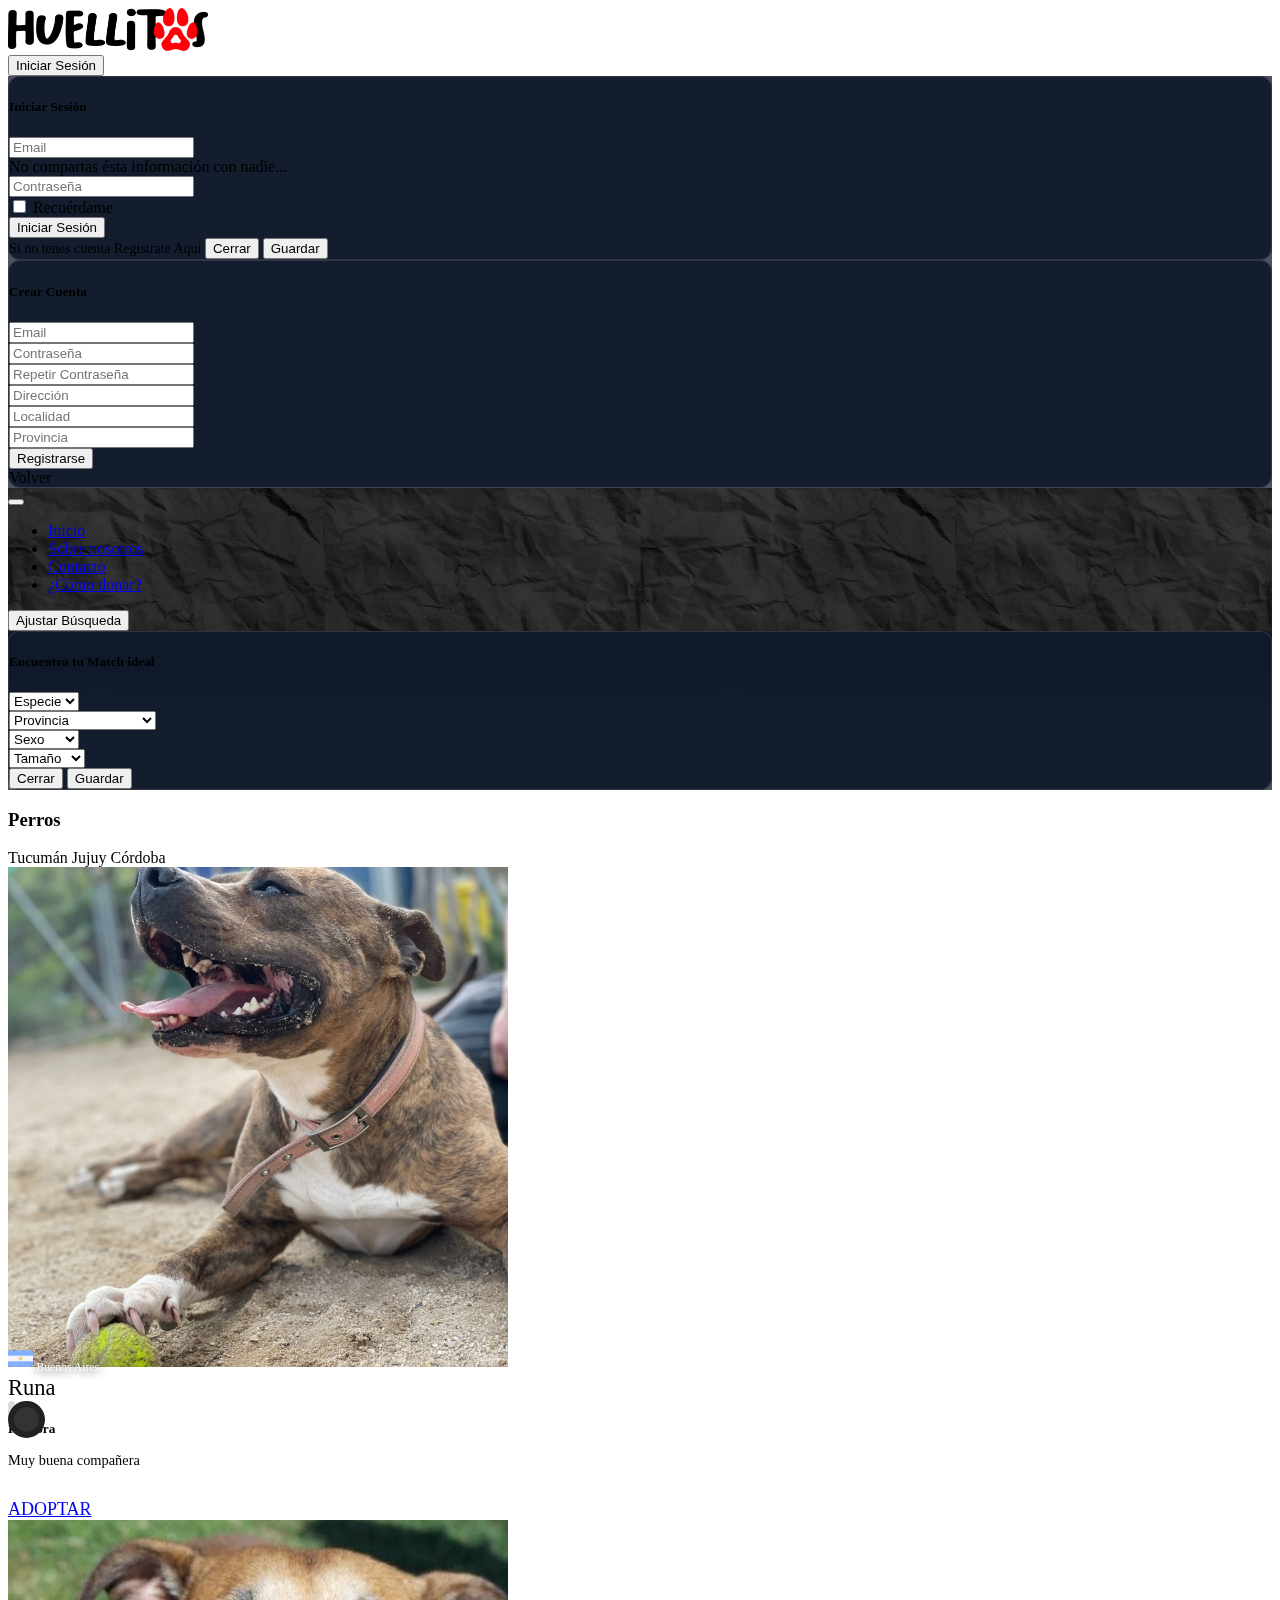
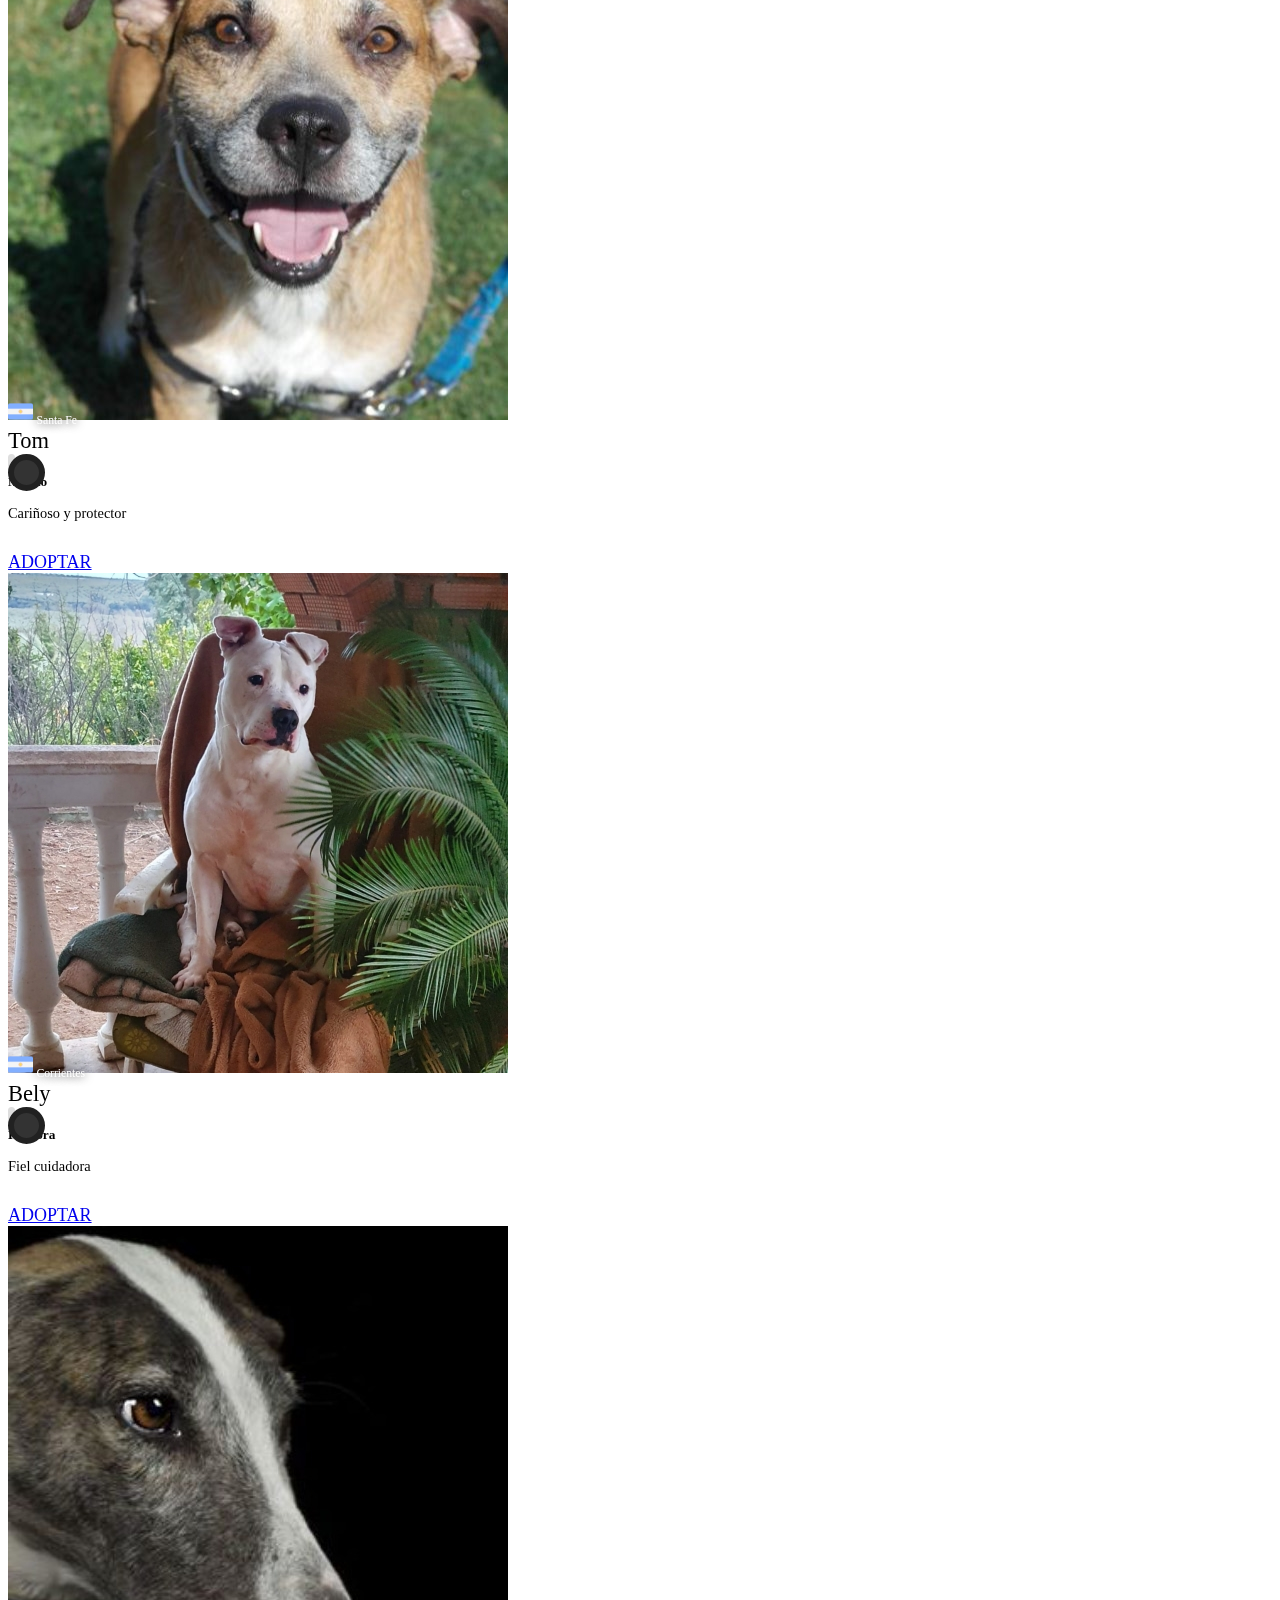
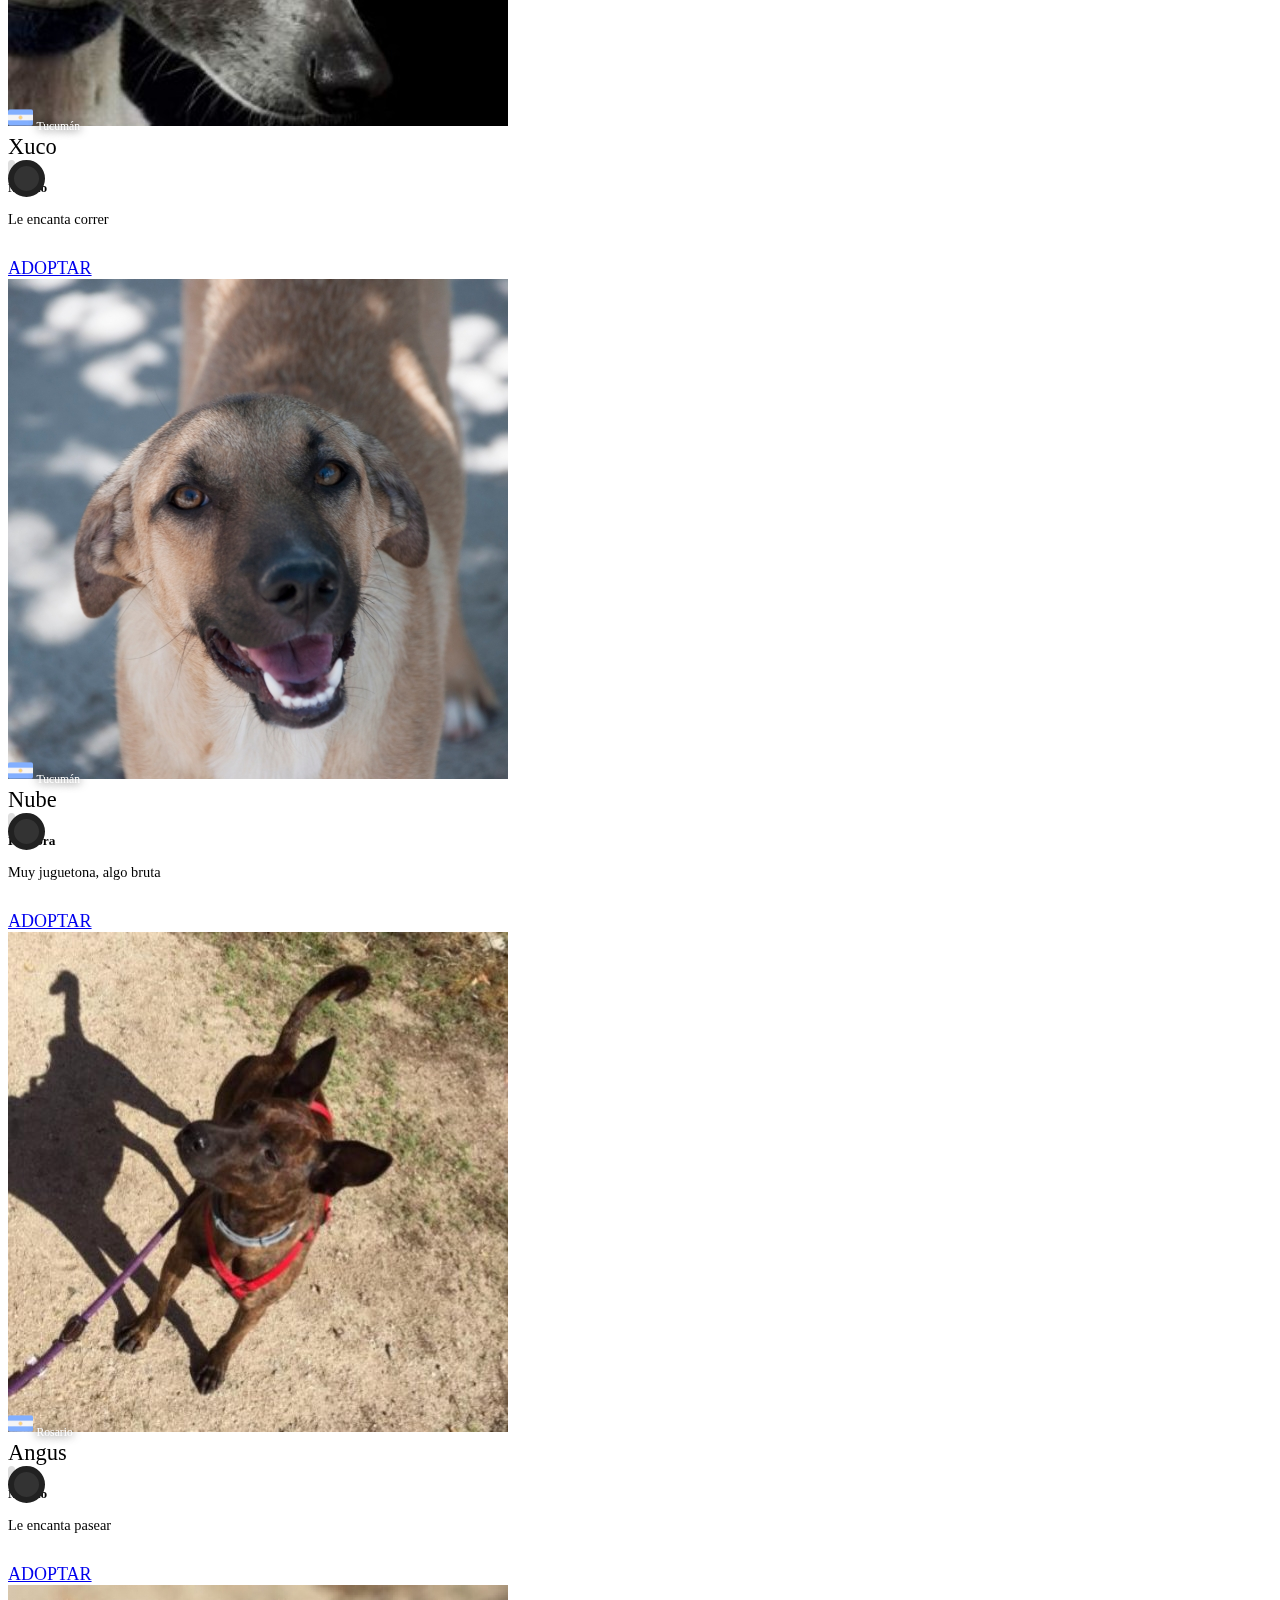
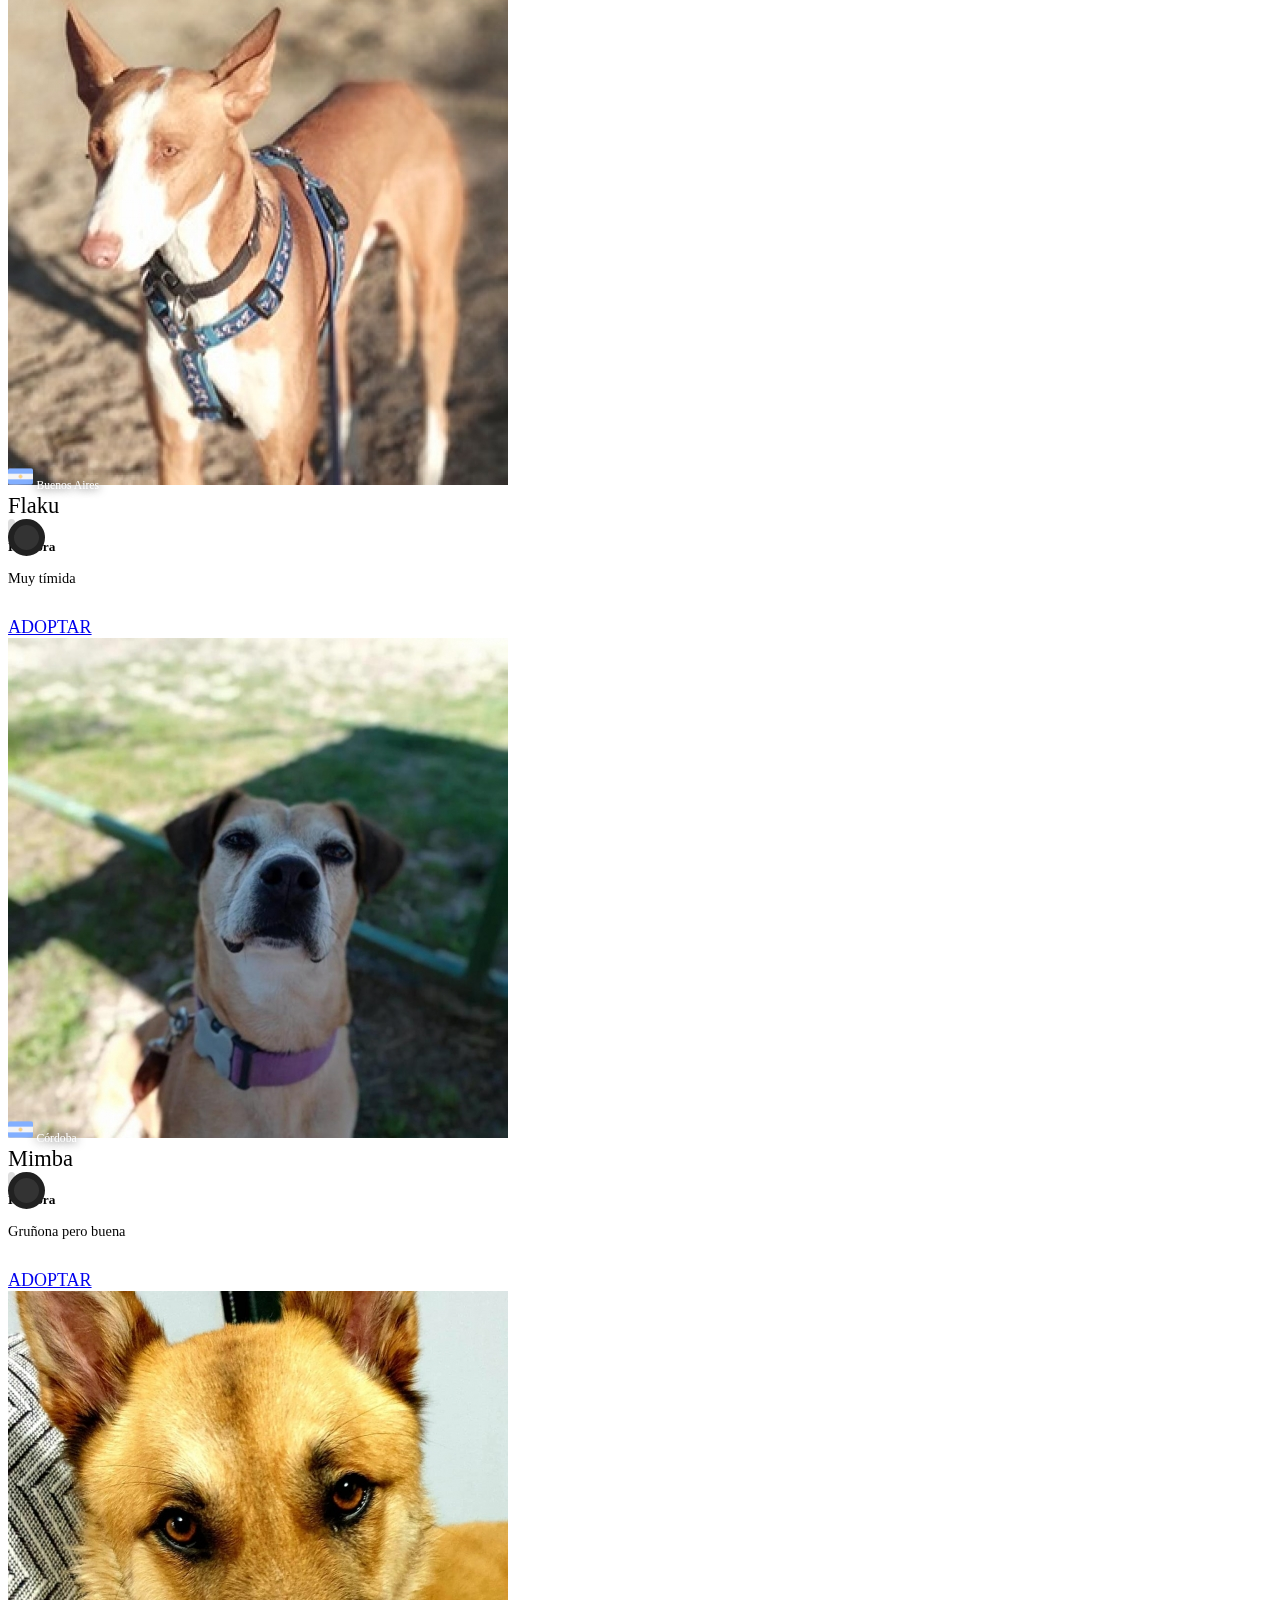
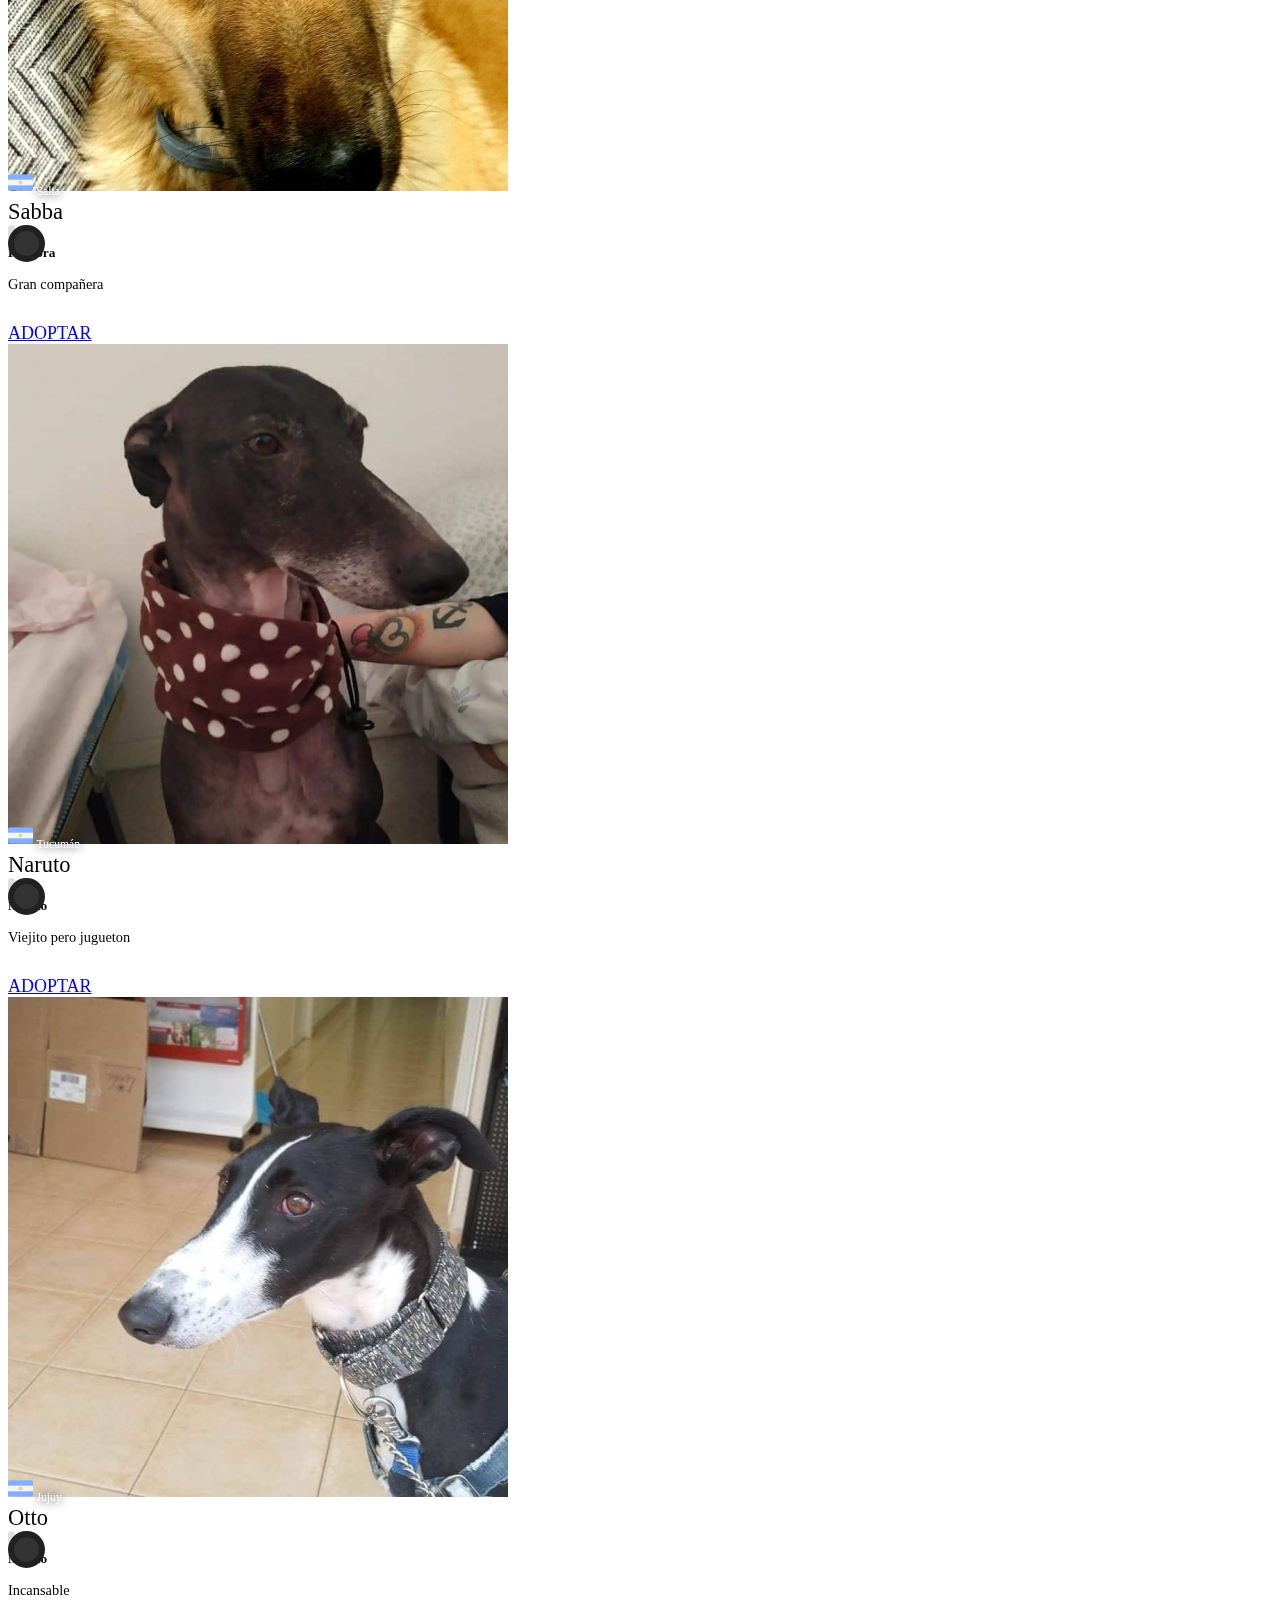
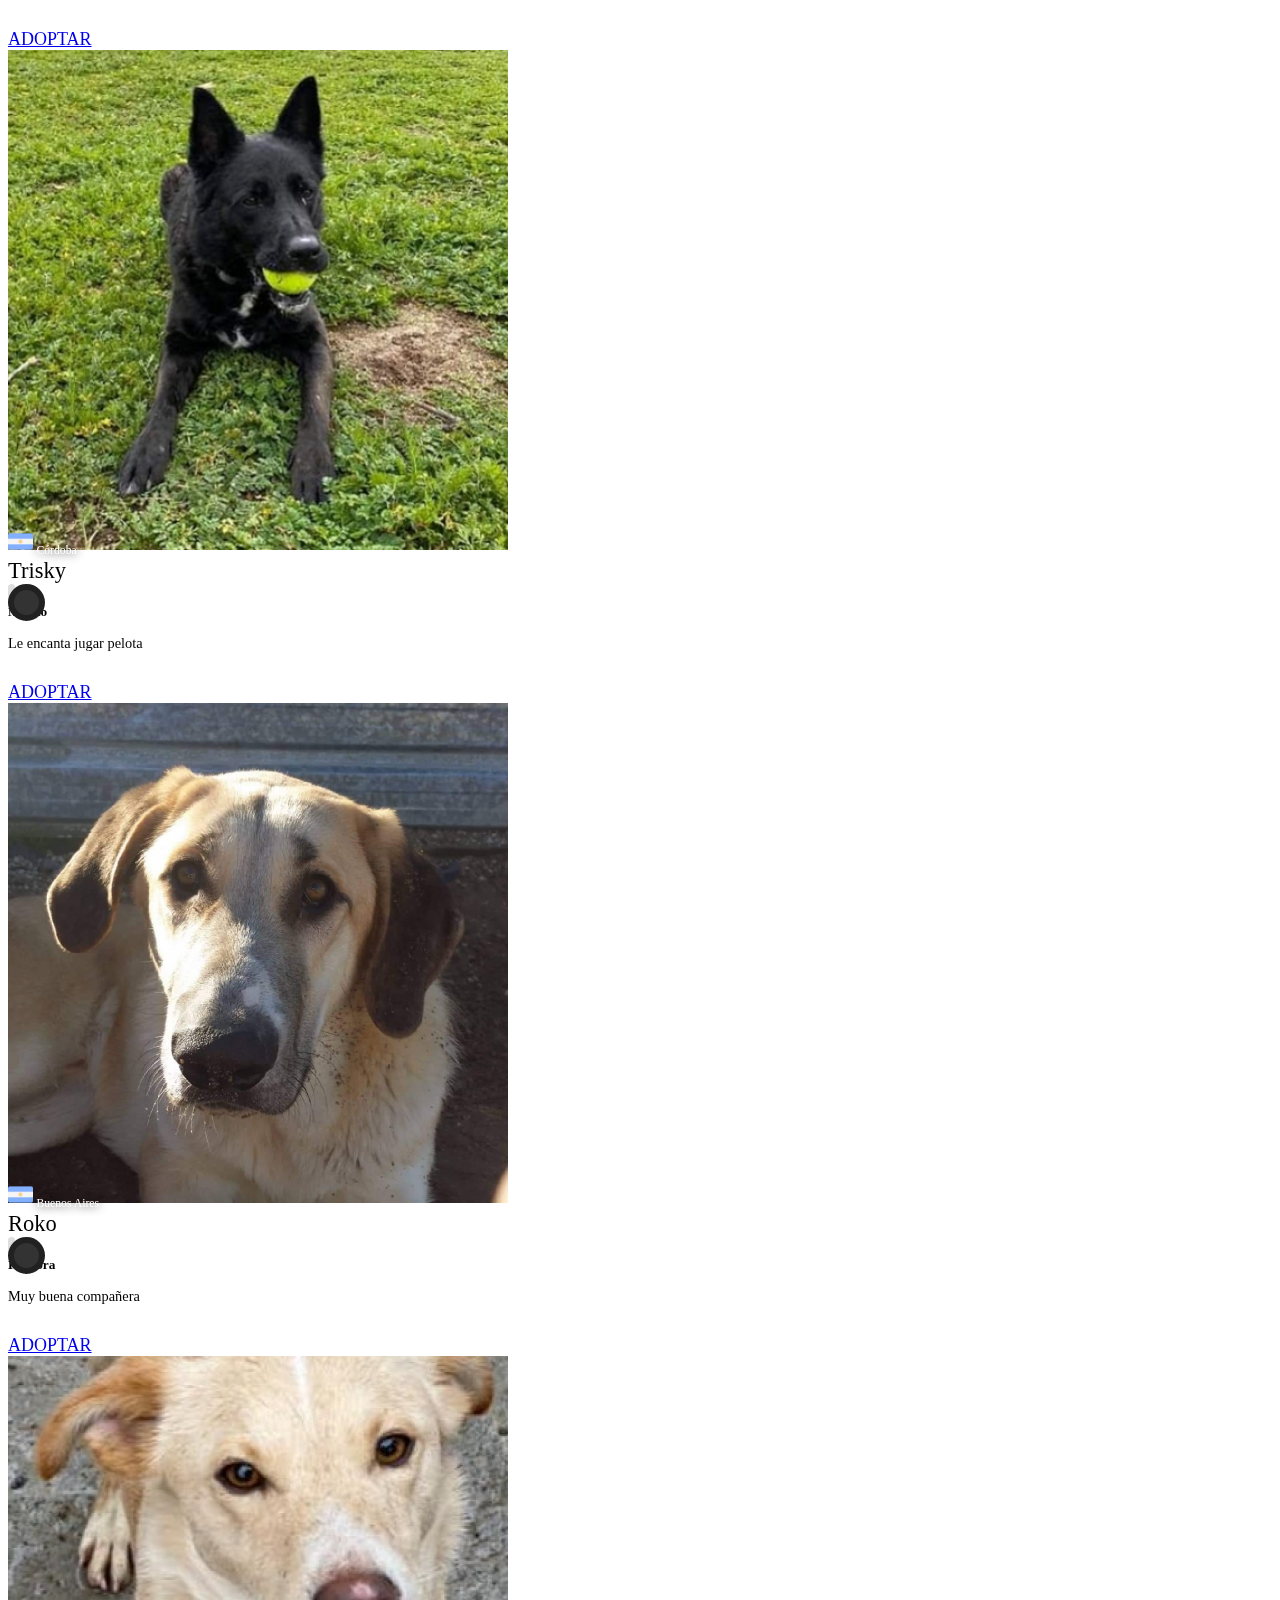
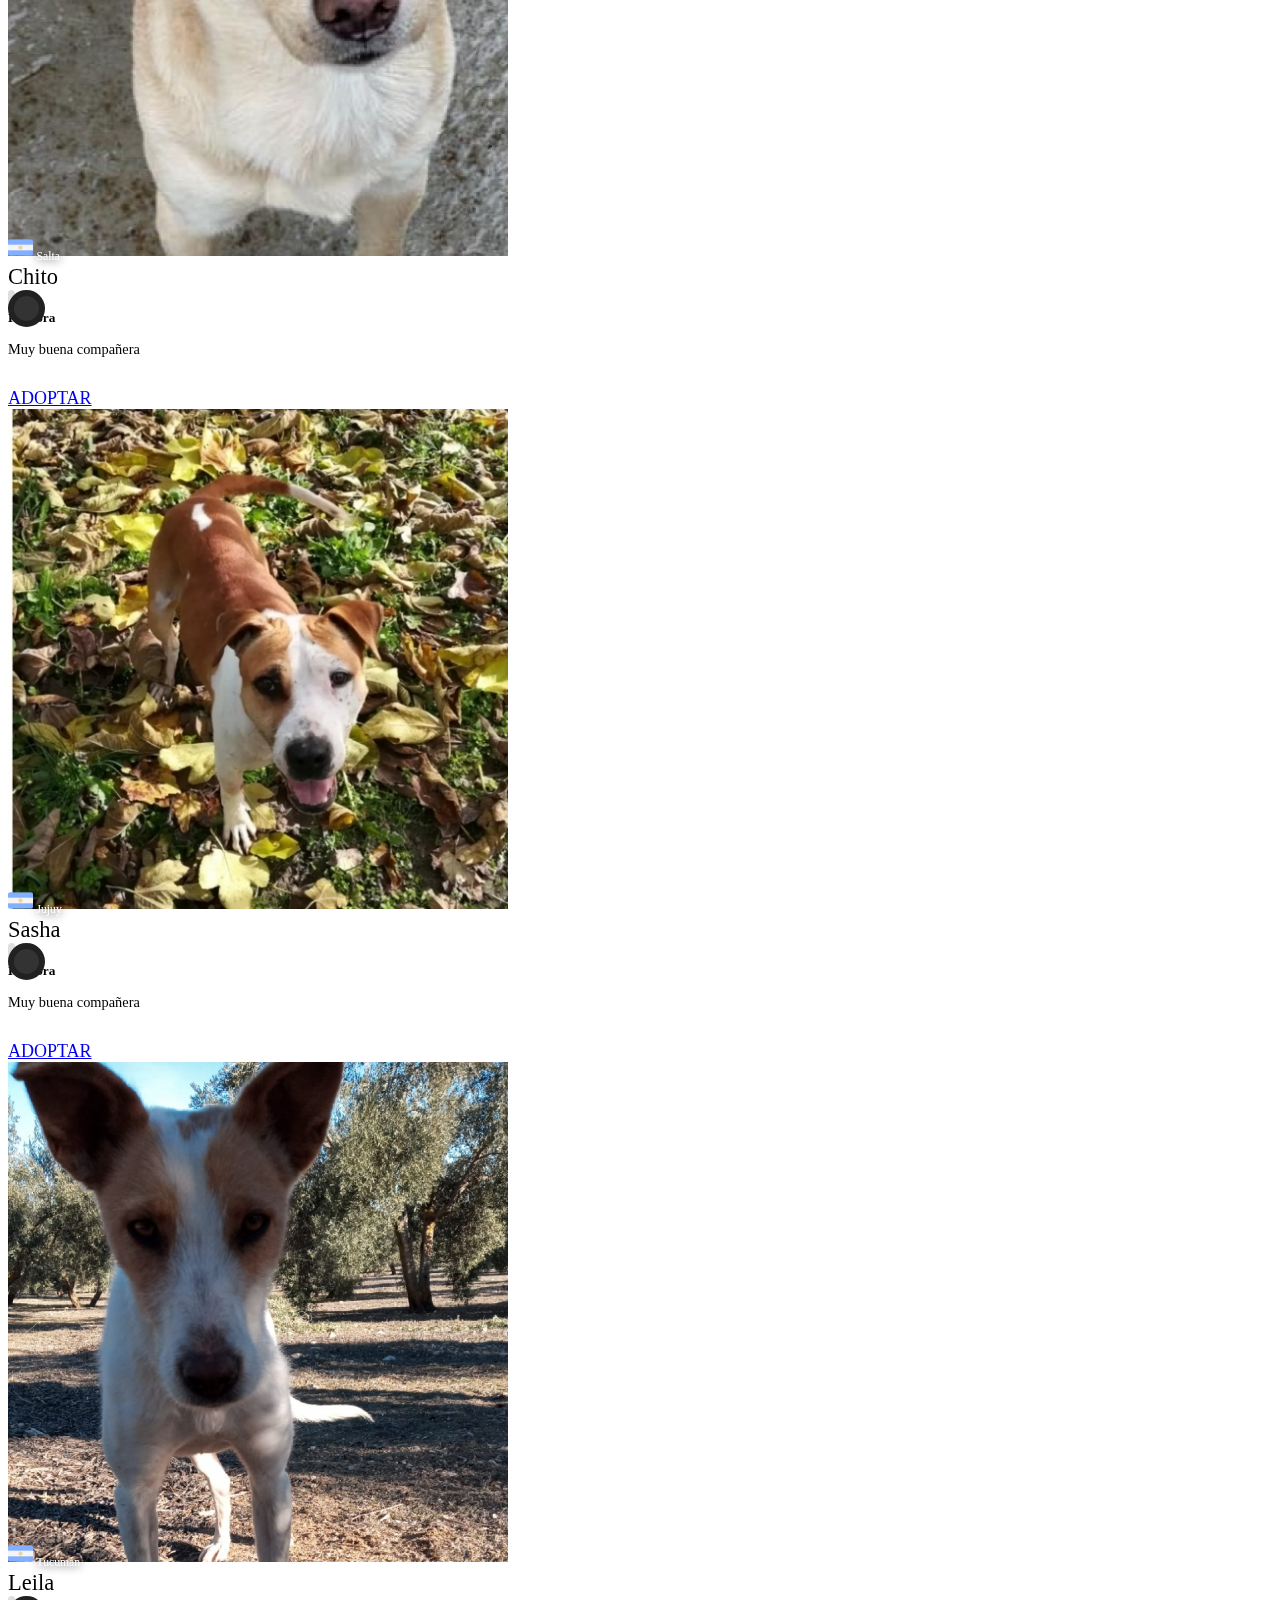
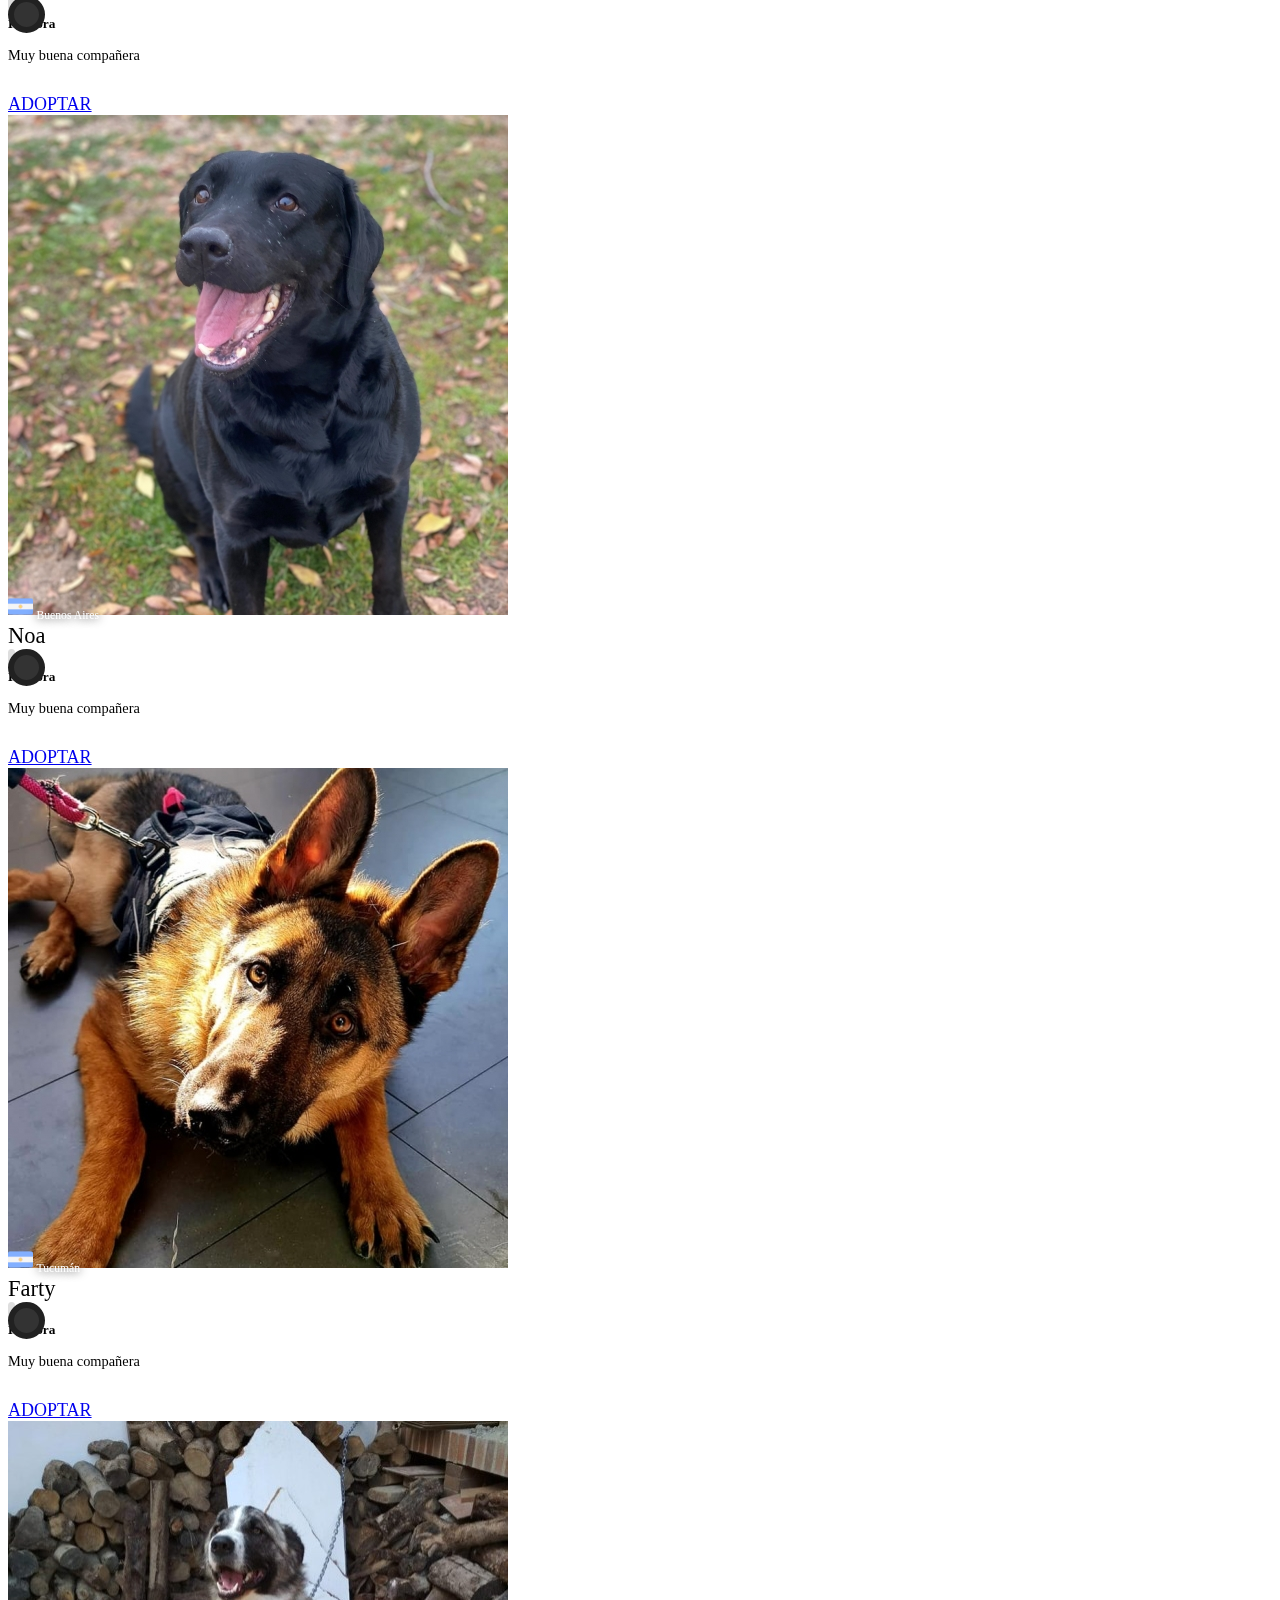
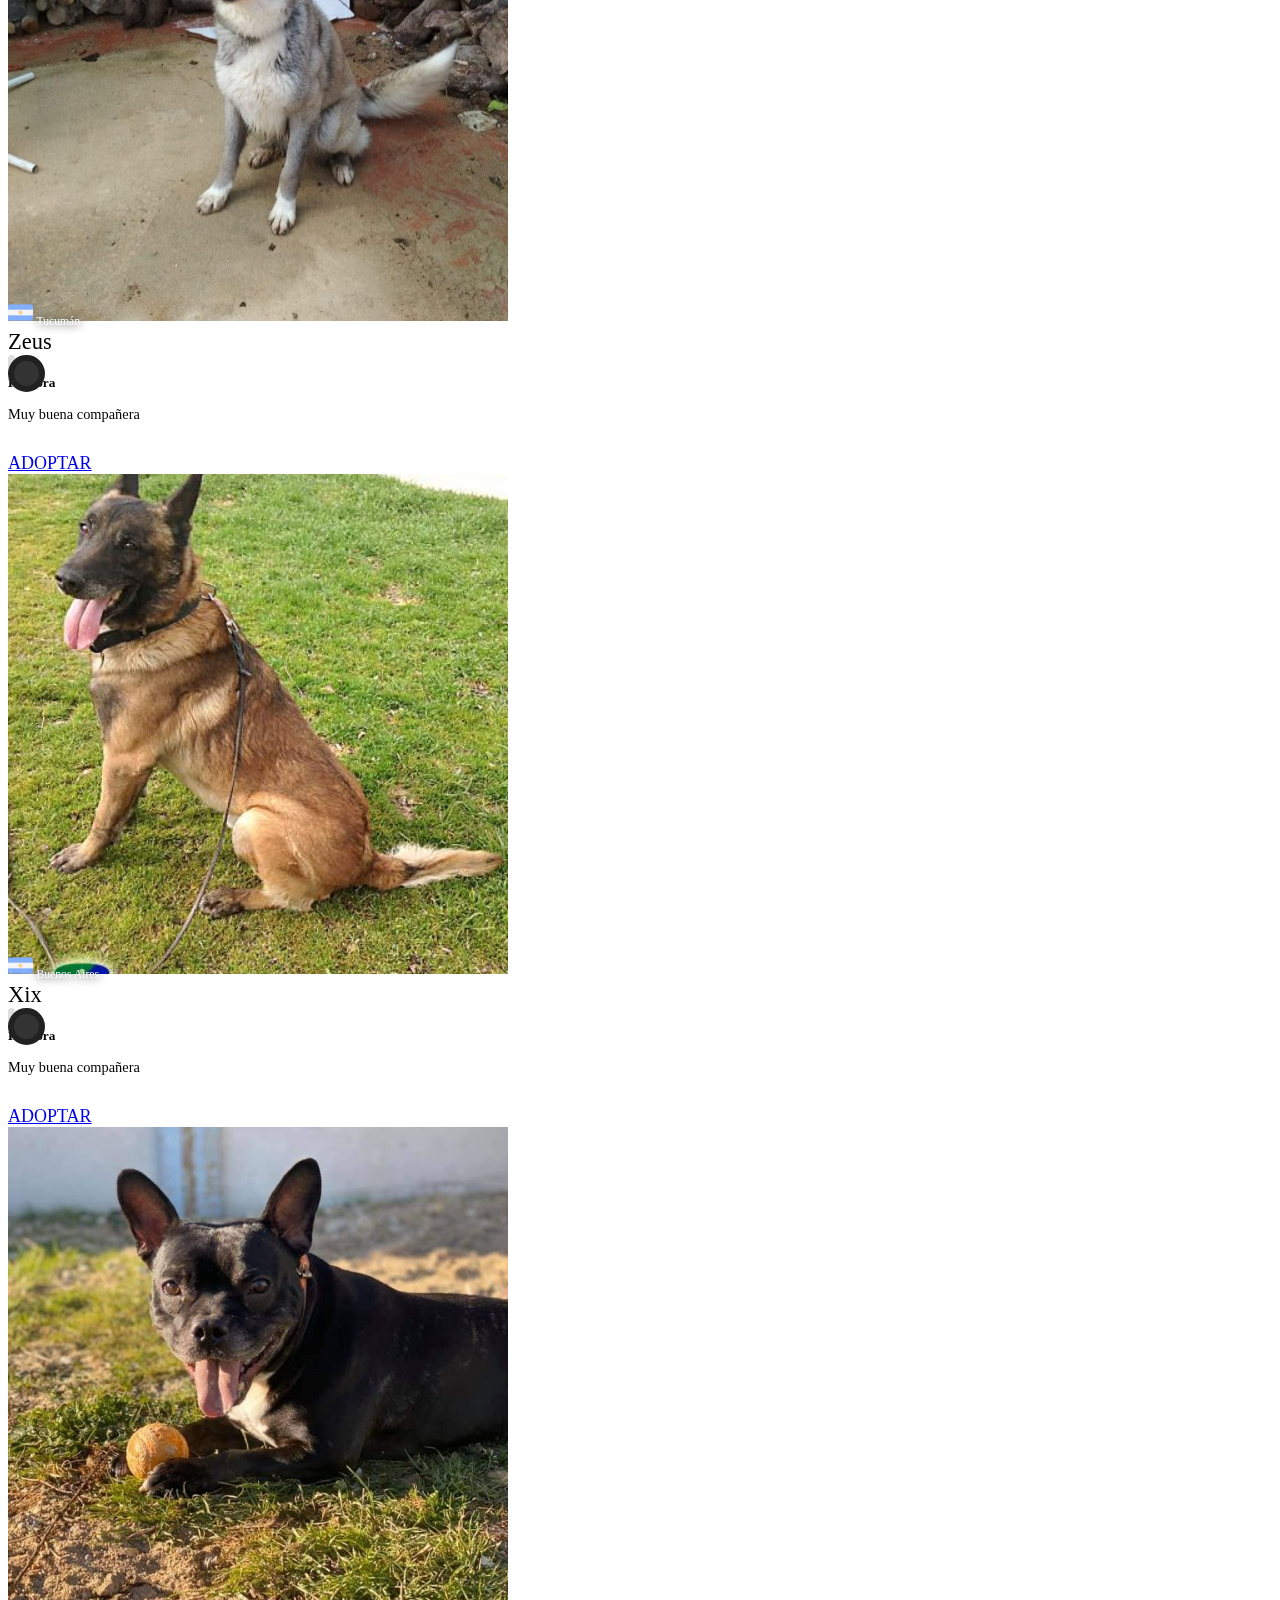
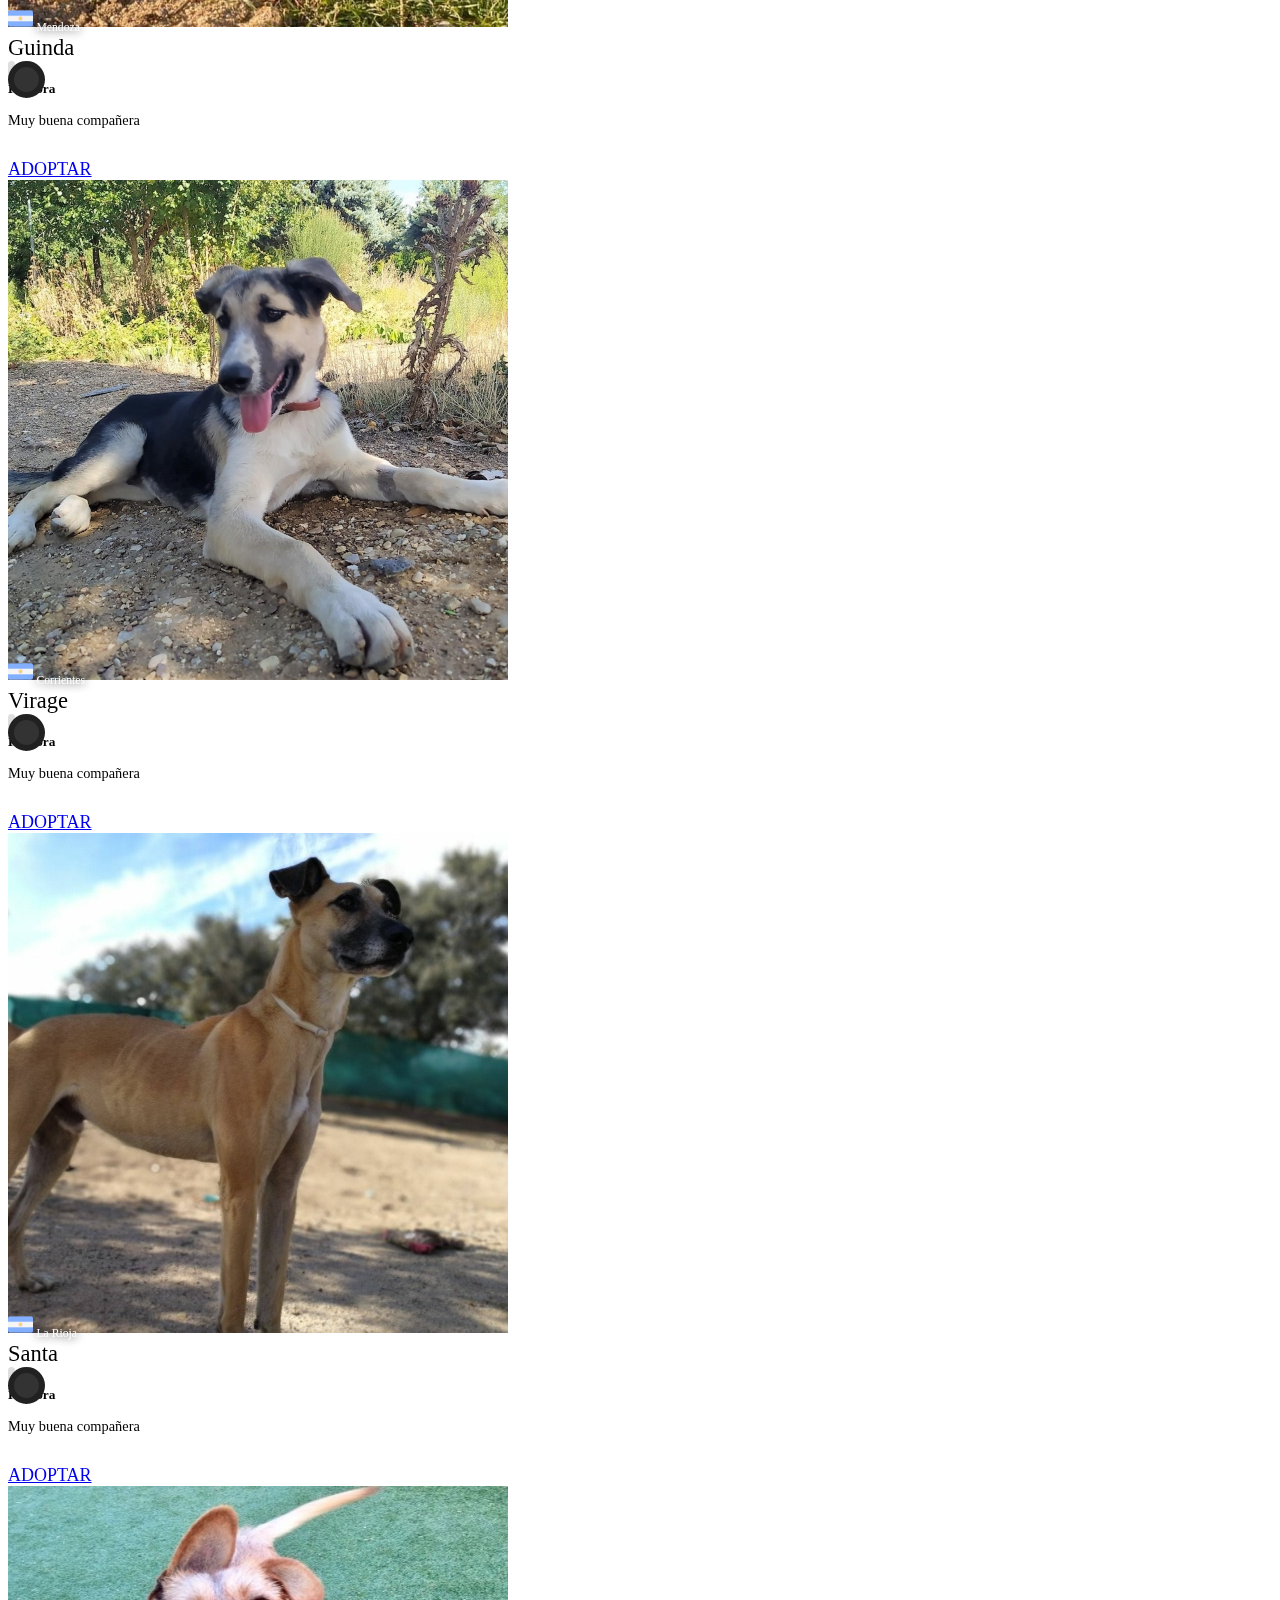
==== pages/allPets.html @ 25c90ca7 "first commit" ====
<!DOCTYPE html>
<html lang="en">
  <head>
    <meta charset="UTF-8" />
    <meta http-equiv="X-UA-Compatible" content="IE=edge" />
    <meta name="viewport" content="width=device-width, initial-scale=1.0" />
    <link
      href="https://cdn.jsdelivr.net/npm/bootstrap@5.1.3/dist/css/bootstrap.min.css"
      rel="stylesheet"
      integrity="sha384-1BmE4kWBq78iYhFldvKuhfTAU6auU8tT94WrHftjDbrCEXSU1oBoqyl2QvZ6jIW3"
      crossorigin="anonymous"
    />
    <link rel="stylesheet" href="../Styles/allPetsStyle.css">
    <title>Huellitas</title>
    <link rel="shortcut icon" href="../img/fav icon.png" type="png">
  </head>
  <body>
    <!-------------------------------------------------- HEADER -------------------------------------------------->
  <header>
    <!---------------------------------- Navbar de inicio sesión ----------------------------------->
    <nav class="navbar d-flex justify-content-center btop-fondo">
      <div class="container-fluid row px-0">
        <a class="navbar-brand me-0 px-3 p-0 col-6" href="../index.html"><img src="../img/logo negro.png" class="img-fluid" alt="Logo" width="200vw"></a>
        <form class="d-flex col-6 justify-content-end">
          <button type="button" class="btn text-nowrap btn-light rounded-pill border-0 boton-h1" data-bs-toggle="modal" data-bs-target="#exampleModal">
            Iniciar Sesión
          </button>
          <!-- Modal -->
          <div class="modal fade modal-bg" id="exampleModal" tabindex="-1" aria-labelledby="exampleModalLabel" aria-hidden="true">
            <div class="modal-dialog">
              <div class="modal-content card-login mt-5">
                <div class="container pt-3">
                  <h5 class="modal-title text-light" id="exampleModalLabel">Iniciar Sesión</h5>
                </div>
                <div class="modal-body">
                  <form>
                    <div class="container mb-3 col-11 px-0">
                      <input type="email" class="form-control" id="exampleInputEmail1" aria-describedby="emailHelp" placeholder="Email">
                      <div id="emailHelp" class="form-text">No compartas ésta información con nadie...</div>
                    </div>
                    <div class="container mb-3 col-11 px-0">
                      <input type="password" class="form-control" id="exampleInputPassword1" placeholder="Contraseña">
                    </div>
                    <div class="mb-3 ps-5 form-check text-light">
                      <input type="checkbox" class="form-check-input" id="exampleCheck1">
                      <label class="form-check-label" for="exampleCheck1">Recuérdame</label>
                    </div>
                    <div class="row submitbtn justify-content-center">
                      <button type="submit" class="btn btn-warning col-8">Iniciar Sesión</button>
                    </div>
                  </form>
                </div>
                <div class="container justify-content-center">
                  <div class="row col-12 m-0 pb-3 align-items-center">
                    <span class="register col-12 col-lg-6 px-0 text-center text-light registrate">Si no tenes cuenta Registrate
                      <a class="btn text-primary px-0 registrate-aqui" data-bs-target="#exampleModalToggle2" data-bs-toggle="modal">Aqui</a>
                    </span>
                    <button type="button" class="btn col-6 col-lg-3 d-flex justify-content-center text-light boton-hov" data-bs-dismiss="modal">Cerrar</button>
                    <button type="button" class="btn col-6 col-lg-3 d-flex justify-content-center text-light boton-hov">Guardar</button>
                  </div>
                </div>
              </div>
            </div>
          </div>
        </form>
        <div class="modal fade modal-bg" id="exampleModalToggle2" aria-hidden="true" aria-labelledby="exampleModalToggleLabel2" tabindex="-1">
          <div class="modal-dialog modal-dialog-centered">
            <div class="modal-content card-login">
              <div>
                <h5 class="modal-title text-light container pt-3" id="exampleModalToggleLabel2">Crear Cuenta</h5>
              </div>
              <div class="modal-body">
                <form class="row g-3">
                  <div class="col-md-12 mt-0">
                    <label for="inputEmail4" class="form-label"></label>
                    <input type="email" class="form-control" id="inputEmail4" placeholder="Email">
                  </div>
                  <div class="col-md-6">
                    <label for="inputPassword4" class="form-label"></label>
                    <input type="password" class="form-control" id="inputPassword4" placeholder="Contraseña">
                  </div>
                  <div class="col-md-6">
                    <label for="inputPassword4" class="form-label"></label>
                    <input type="password" class="form-control" id="inputPassword4" placeholder="Repetir Contraseña">
                  </div>
                  <div class="col-12">
                    <label for="inputAddress" class="form-label"></label>
                    <input type="text" class="form-control" id="inputAddress" placeholder="Dirección">
                  </div>
                  <div class="col-12">
                    <label for="inputAddress2" class="form-label"></label>
                    <input type="text" class="form-control" id="inputAddress2" placeholder="Localidad">
                  </div>
                  <div class="col-md-12">
                    <label for="inputCity" class="form-label"></label>
                    <input type="text" class="form-control" id="inputCity" placeholder="Provincia">
                  </div>
                  <div class="container py-3">
                    <div class="row">
                      <div class="d-flex col-6">
                        <button type="submit" class="btn btn-warning bg-lightblue border-0 boton-hov">Registrarse</button>
                      </div>
                      <div class="container d-flex justify-content-end col-6">
                        <a class="btn btn-warning border-0 boton-hov" data-bs-target="#exampleModal" data-bs-toggle="modal">Volver</a>
                      </div>
                    </div>
                  </div>
          </div>
        </div>
      </div>
    </nav>
  </header>
    <!--------------------------------------- Navbar de menu --------------------------------------------> 
    <nav class="navbar navbar-expand-lg navbar-dark d-flex justify-content-between bbot-fondo navbar-fix">
      <div class="container-fluid w-100 px-0">
        <div class="container col-6 px-0 mx-0">
          <button class="navbar-toggler border-0" type="button" data-bs-toggle="collapse" data-bs-target="#navbarTogglerDemo02" aria-controls="navbarTogglerDemo02" aria-expanded="false" aria-label="Toggle navigation">
            <span class="navbar-toggler-icon"></span>
          </button>
          <div class="collapse navbar-collapse" id="navbarTogglerDemo02">
            <ul class="navbar-nav me-auto mb-2 mb-lg-0">
              <li class="nav-item">
                <a class="nav-link px-3 text-light" aria-current="page" href="../index.html">Inicio</a>
              </li>
              <li class="nav-item">
                <a class="nav-link px-3 text-light" href="#nosotros">Sobre nosotros</a>
              </li>
              <li class="nav-item">
                <a class="nav-link px-3 text-light" href="#contacto">Contacto</a>
              </li>
              <li class="nav-item">
                <a class="nav-link px-3 text-light" href="./pages/error404.html">¿Cómo donar?</a>
              </li>
            </ul>
          </div>
        </div>
        <form>
          <div class="container d-flex justify-content-end align-self-start col-6">
            <button type="button" class="btn btn-light rounded-pill px-1 border-0 boton-h2" data-bs-toggle="modal" data-bs-target="#modal-ayuda">Ajustar Búsqueda</button>
          </div>
          <!-- Modal -->
          <div class="modal fade modal-bg" id="modal-ayuda" tabindex="-1" aria-labelledby="exampleModalLabel" aria-hidden="true">
            <div class="modal-dialog">
              <div class="modal-content card-login mt-5">
                <div class="container pt-3">
                  <h5 class="modal-title text-light text-center" id="exampleModalLabel1">Encuentra tu Match ideal</h5>
                </div>
                <div class="modal-body row">
                  <div class="col-6 mb-4">
                    <select class="form-select" aria-label="Default select example">
                      <option selected>Especie</option>
                      <option value="1">Perro</option>
                      <option value="2">Gato</option>
                    </select>
                </div>
                  <div class="col-6 mb-4">
                    <select class="form-select" aria-label="Default select example">
                      <option selected>Provincia</option>
                      <option value="Buenos Aires">Buenos Aires</option>
                      <option value="Buenos Aires Capital">Buenos Aires Capital</option>
                      <option value="Catamarca">Catamarca</option>
                      <option value="Chaco">Chaco</option>
                      <option value="Chubut">Chubut</option>
                      <option value="Cordoba">Cordoba</option>
                      <option value="Corrientes">Corrientes</option>
                      <option value="Entre Rios">Entre Rios</option>
                      <option value="Formosa">Formosa</option>
                      <option value="Jujuy">Jujuy</option>
                      <option value="La Pampa">La Pampa</option>
                      <option value="La Rioja">La Rioja</option>
                      <option value="Mendoza">Mendoza</option>
                      <option value="Misiones">Misiones</option>
                      <option value="Neuquen">Neuquen</option>
                      <option value="Rio Negro">Rio Negro</option>
                      <option value="Salta">Salta</option>
                      <option value="San Juan">San Juan</option>
                      <option value="San Luis">San Luis</option>
                      <option value="Santa Cruz">Santa Cruz</option>
                      <option value="Santa Fe">Santa Fe</option>
                      <option value="Santiago del Estero">Santiago del Estero</option>
                      <option value="Tierra del Fuego">Tierra del Fuego</option>
                      <option value="Tucuman">Tucuman</option>
                    </select>
                  </div>
                  <div class="col-6 mb-2">
                    <select class="form-select" aria-label="Default select example">
                      <option selected>Sexo</option>
                      <option value="1">Macho</option>
                      <option value="2">Hembra</option>
                    </select>
                  </div>
                  <div class="col-6 mb-2">
                    <select class="form-select" aria-label="Default select example">
                      <option selected>Tamaño</option>
                      <option value="mini">Mini</option>
                      <option value="pequeño">Pequeño</option>
                      <option value="mediano">Mediano</option>
                      <option value="grande">Grande</option>
                      <option value="gigante">Gigante</option>
                    </select>
                  </div>
                </div>
                <div class="container pb-4">
                  <div class="row d-flex justify-content-center ">
                    <button type="button" class="btn btn-warning border-0 col-4 container text-light boton-hov" data-bs-dismiss="modal">Cerrar</button>
                    <button type="button" class="btn btn-warning border-0 col-4 container text-light boton-hov">Guardar</button>
                  </div>
                </div>
              </div>
            </div>
          </div>
        </form>
      </div>
    </nav>
    <main>
      <!---------------------------- PERROS ---------------------------->
      <div class="container mt-2">
        <div class="container py-3">
          <div class="row">
            <h3 class="px-1 col-12 col-sm-3 col-md-2 col-lg-2 col-xl-1 d-flex align-self-center">Perros</h3>
            <span class="px-1 col-1 d-flex justify-content-center align-self-center text-secondary"><ion-icon name="home-outline"></ion-icon></span>
            <span class="px-1 col-3 col-sm-2 col-md-2 col-lg-1 d-flex justify-content-center align-self-center text-secondary">Tucumán</span>
            <span class="px-1 col-3 col-sm-2 col-md-2 col-lg-1 d-flex justify-content-center align-self-center text-secondary">Jujuy</span>
            <span class="px-1 col-3 col-sm-2 col-md-2 col-lg-1 d-flex justify-content-center align-self-center text-secondary">Córdoba</span>
          </div>
        </div>
        <div class="row">
          <!-- CARD 1 -->
          <div class="card col-6 col-sm-4 col-lg-3 col-xxl-2 px-1 mb-2" style="padding: 0; border: 0;">
            <img src="../img/cards/Perros/card1.jpg" class="card-img-top rounded-top" alt="foto">
            <div class="container ps-2 region-card">
              <img class="align-self-center" src="../img/icon arg.png" alt="Argentina" width="25px">
              <small class="text-light align-self-center">Buenos Aires</small>
            </div>
            <div class="card-body border border-ligth rounded-bottom">
              <div class="container px-0">
                <div class="row">
                  <span class="card-title text-nowrap col-6 fw-bold" style="font-size: 2.5vh;">Runa</span>
                  <div class="d-flex col-6 justify-content-end">
                    <label class="boton-fav">
                      <input type="checkbox">
                      <span><ion-icon name="heart"></ion-icon></span>
                    </label>
                  </div>
                </div>
              </div>
              <div style="height: 80px;">
                <small><b class="text-secondary">Hembra</b></small>
                <p class="card-text text-secondary" style="font-size: 1.6vh;">Muy buena compañera</p>
              </div>
              <a href="../pages/card1.html" class="btn btn-warning d-flex justify-content-center" style="font-size: 2vh;">ADOPTAR</a>
            </div>
          </div>
           <!-- CARD 2 -->
          <div class="card col-6 col-sm-4 col-lg-3 col-xxl-2 px-1 mb-2" style="padding: 0; border: 0;">
            <img src="../img/cards/Perros/card2.jpg" class="card-img-top rounded-top" alt="foto">
            <div class="container ps-2 region-card">
              <img class="align-self-center" src="../img/icon arg.png" alt="Argentina" width="25px">
              <small class="text-light align-self-center">Santa Fe</small>
            </div>
            <div class="card-body border border-ligth rounded-bottom">
              <div class="container px-0">
                <div class="row">
                  <span class="card-title text-nowrap col-6 fw-bold" style="font-size: 2.5vh;">Tom</span>
                  <div class="d-flex col-6 justify-content-end">
                    <label class="boton-fav">
                      <input type="checkbox">
                      <span><ion-icon name="heart"></ion-icon></span>
                    </label>
                  </div>                  
                </div>
              </div>
              <div style="height: 80px;">
                <small><b class="text-secondary">Macho</b></small>
                <p class="card-text text-secondary" style="font-size: 1.6vh;">Cariñoso y protector</p>
              </div>
              <a href="#" class="btn btn-warning d-flex justify-content-center" style="font-size: 2vh;">ADOPTAR</a>
            </div>
          </div>
          <!-- CARD 3 -->
          <div class="card col-6 col-sm-4 col-lg-3 col-xxl-2 px-1 mb-2" style="padding: 0; border: 0;">
            <img src="../img/cards/Perros/card3.jpg" class="card-img-top rounded-top" alt="foto">
            <div class="container ps-2 region-card">
              <img class="align-self-center" src="../img/icon arg.png" alt="Argentina" width="25px">
              <small class="text-light align-self-center">Corrientes</small>
            </div>
            <div class="card-body border border-ligth rounded-bottom">
              <div class="container px-0">
                <div class="row">
                  <span class="card-title text-nowrap col-6 fw-bold" style="font-size: 2.5vh;">Bely</span>
                  <div class="d-flex col-6 justify-content-end">
                    <label class="boton-fav">
                      <input type="checkbox">
                      <span><ion-icon name="heart"></ion-icon></span>
                    </label>
                  </div>                  
                </div>
              </div>
              <div style="height: 80px;">
                <small><b class="text-secondary">Hembra</b></small>
                <p class="card-text text-secondary" style="font-size: 1.6vh;">Fiel cuidadora</p>
              </div>
              <a href="#" class="btn btn-warning d-flex justify-content-center" style="font-size: 2vh;">ADOPTAR</a>
            </div>
          </div>
          <!-- CARD 4 -->
          <div class="card col-6 col-sm-4 col-lg-3 col-xxl-2 px-1 mb-2" style="padding: 0; border: 0;">
            <img src="../img/cards/Perros/card4.jpg" class="card-img-top rounded-top" alt="foto">
            <div class="container ps-2 region-card">
              <img class="align-self-center" src="../img/icon arg.png" alt="Argentina" width="25px">
              <small class="text-light align-self-center">Tucumán</small>
            </div>
            <div class="card-body border border-ligth rounded-bottom">
              <div class="container px-0">
                <div class="row">
                  <span class="card-title text-nowrap col-6 fw-bold" style="font-size: 2.5vh;">Xuco</span>
                  <div class="d-flex col-6 justify-content-end">
                    <label class="boton-fav">
                      <input type="checkbox">
                      <span><ion-icon name="heart"></ion-icon></span>
                    </label>
                  </div>                  
                </div>
              </div>
              <div style="height: 80px;">
                <small><b class="text-secondary">Macho</b></small>
                <p class="card-text text-secondary" style="font-size: 1.6vh;">Le encanta correr</p>
              </div>
              <a href="#" class="btn btn-warning d-flex justify-content-center" style="font-size: 2vh;">ADOPTAR</a>
            </div>
          </div>
          <!-- CARD 5 -->
          <div class="card col-6 col-sm-4 col-lg-3 col-xxl-2 px-1 mb-2" style="padding: 0; border: 0;">
            <img src="../img/cards/Perros/card5.jpg" class="card-img-top rounded-top" alt="foto">
            <div class="container ps-2 region-card">
              <img class="align-self-center" src="../img/icon arg.png" alt="Argentina" width="25px">
              <small class="text-light align-self-center">Tucumán</small>
            </div>
            <div class="card-body border border-ligth rounded-bottom">
              <div class="container px-0">
                <div class="row">
                  <span class="card-title text-nowrap col-6 fw-bold" style="font-size: 2.5vh;">Nube</span>
                  <div class="d-flex col-6 justify-content-end">
                    <label class="boton-fav">
                      <input type="checkbox">
                      <span><ion-icon name="heart"></ion-icon></span>
                    </label>
                  </div>                  
                </div>
              </div>
              <div style="height: 80px;">
                <small><b class="text-secondary">Hembra</b></small>
                <p class="card-text text-secondary" style="font-size: 1.6vh;">Muy juguetona, algo bruta</p>
              </div>
              <a href="#" class="btn btn-warning d-flex justify-content-center" style="font-size: 2vh;">ADOPTAR</a>
            </div>
          </div>
          <!-- CARD 6 -->
          <div class="card col-6 col-sm-4 col-lg-3 col-xxl-2 px-1 mb-2" style="padding: 0; border: 0;">
            <img src="../img/cards/Perros/card6.jpg" class="card-img-top rounded-top" alt="foto">
            <div class="container ps-2 region-card">
              <img class="align-self-center" src="../img/icon arg.png" alt="Argentina" width="25px">
              <small class="text-light align-self-center">Rosario</small>
            </div>
            <div class="card-body border border-ligth rounded-bottom">
              <div class="container px-0">
                <div class="row">
                  <span class="card-title text-nowrap col-6 fw-bold" style="font-size: 2.5vh;">Angus</span>
                  <div class="d-flex col-6 justify-content-end">
                    <label class="boton-fav">
                      <input type="checkbox">
                      <span><ion-icon name="heart"></ion-icon></span>
                    </label>
                  </div>                  
                </div>
              </div>
              <div style="height: 80px;">
                <small><b class="text-secondary">Macho</b></small>
                <p class="card-text text-secondary" style="font-size: 1.6vh;">Le encanta pasear</p>
              </div>
              <a href="#" class="btn btn-warning d-flex justify-content-center" style="font-size: 2vh;">ADOPTAR</a>
            </div>
          </div
          ><!-- CARD 7 -->
          <div class="card col-6 col-sm-4 col-lg-3 col-xxl-2 px-1 mb-2" style="padding: 0; border: 0;">
            <img src="../img/cards/Perros/card7.jpg" class="card-img-top rounded-top" alt="foto">
            <div class="container ps-2 region-card">
              <img class="align-self-center" src="../img/icon arg.png" alt="Argentina" width="25px">
              <small class="text-light align-self-center">Buenos Aires</small>
            </div>
            <div class="card-body border border-ligth rounded-bottom">
              <div class="container px-0">
                <div class="row">
                  <span class="card-title text-nowrap col-6 fw-bold" style="font-size: 2.5vh;">Flaku</span>
                  <div class="d-flex col-6 justify-content-end">
                    <label class="boton-fav">
                      <input type="checkbox">
                      <span><ion-icon name="heart"></ion-icon></span>
                    </label>
                  </div>                  
                </div>
              </div>
              <div style="height: 80px;">
                <small><b class="text-secondary">Hembra</b></small>
                <p class="card-text text-secondary" style="font-size: 1.6vh;">Muy tímida</p>
              </div>
              <a href="#" class="btn btn-warning d-flex justify-content-center" style="font-size: 2vh;">ADOPTAR</a>
            </div>
          </div>
          <!-- CARD 8 -->
          <div class="card col-6 col-sm-4 col-lg-3 col-xxl-2 px-1 mb-2" style="padding: 0; border: 0;">
            <img src="../img/cards/Perros/card8.jpg" class="card-img-top rounded-top" alt="foto">
            <div class="container ps-2 region-card">
              <img class="align-self-center" src="../img/icon arg.png" alt="Argentina" width="25px">
              <small class="text-light align-self-center">Córdoba</small>
            </div>
            <div class="card-body border border-ligth rounded-bottom">
              <div class="container px-0">
                <div class="row">
                  <span class="card-title text-nowrap col-6 fw-bold" style="font-size: 2.5vh;">Mimba</span>
                  <div class="d-flex col-6 justify-content-end">
                    <label class="boton-fav">
                      <input type="checkbox">
                      <span><ion-icon name="heart"></ion-icon></span>
                    </label>
                  </div>                  
                </div>
              </div>
              <div style="height: 80px;">
                <small><b class="text-secondary">Hembra</b></small>
                <p class="card-text text-secondary" style="font-size: 1.6vh;">Gruñona pero buena</p>
              </div>
              <a href="#" class="btn btn-warning d-flex justify-content-center" style="font-size: 2vh;">ADOPTAR</a>
            </div>
          </div>
          <!-- CARD 9 -->
          <div class="card col-6 col-sm-4 col-lg-3 col-xxl-2 px-1 mb-2" style="padding: 0; border: 0;">
            <img src="../img/cards/Perros/card9.jpg" class="card-img-top rounded-top" alt="foto">
            <div class="container ps-2 region-card">
              <img class="align-self-center" src="../img/icon arg.png" alt="Argentina" width="25px">
              <small class="text-light align-self-center">Salta</small>
            </div>
            <div class="card-body border border-ligth rounded-bottom">
              <div class="container px-0">
                <div class="row">
                  <span class="card-title text-nowrap col-6 fw-bold" style="font-size: 2.5vh;">Sabba</span>
                  <div class="d-flex col-6 justify-content-end">
                    <label class="boton-fav">
                      <input type="checkbox">
                      <span><ion-icon name="heart"></ion-icon></span>
                    </label>
                  </div>                  
                </div>
              </div>
              <div style="height: 80px;">
                <small><b class="text-secondary">Hembra</b></small>
                <p class="card-text text-secondary" style="font-size: 1.6vh;">Gran compañera</p>
              </div>
              <a href="#" class="btn btn-warning d-flex justify-content-center" style="font-size: 2vh;">ADOPTAR</a>
            </div>
          </div>
          <!-- CARD 10 -->
          <div class="card col-6 col-sm-4 col-lg-3 col-xxl-2 px-1 mb-2" style="padding: 0; border: 0;">
            <img src="../img/cards/Perros/card10.jpg" class="card-img-top rounded-top" alt="foto">
            <div class="container ps-2 region-card">
              <img class="align-self-center" src="../img/icon arg.png" alt="Argentina" width="25px">
              <small class="text-light align-self-center">Tucumán</small>
            </div>
            <div class="card-body border border-ligth rounded-bottom">
              <div class="container px-0">
                <div class="row">
                  <span class="card-title text-nowrap col-6 fw-bold" style="font-size: 2.5vh;">Naruto</span>
                  <div class="d-flex col-6 justify-content-end">
                    <label class="boton-fav">
                      <input type="checkbox">
                      <span><ion-icon name="heart"></ion-icon></span>
                    </label>
                  </div>                  
                </div>
              </div>
              <div style="height: 80px;">
                <small><b class="text-secondary">Macho</b></small>
                <p class="card-text text-secondary" style="font-size: 1.6vh;">Viejito pero jugueton</p>
              </div>
              <a href="#" class="btn btn-warning d-flex justify-content-center" style="font-size: 2vh;">ADOPTAR</a>
            </div>
          </div>
          <!-- CARD 11 -->
          <div class="card col-6 col-sm-4 col-lg-3 col-xxl-2 px-1 mb-2" style="padding: 0; border: 0;">
            <img src="../img/cards/Perros/card11.jpg" class="card-img-top rounded-top" alt="foto">
            <div class="container ps-2 region-card">
              <img class="align-self-center" src="../img/icon arg.png" alt="Argentina" width="25px">
              <small class="text-light align-self-center">Jujuy</small>
            </div>
            <div class="card-body border border-ligth rounded-bottom">
              <div class="container px-0">
                <div class="row">
                  <span class="card-title text-nowrap col-6 fw-bold" style="font-size: 2.5vh;">Otto</span>
                  <div class="d-flex col-6 justify-content-end">
                    <label class="boton-fav">
                      <input type="checkbox">
                      <span><ion-icon name="heart"></ion-icon></span>
                    </label>
                  </div>                  
                </div>
              </div>
              <div style="height: 80px;">
                <small><b class="text-secondary">Macho</b></small>
                <p class="card-text text-secondary" style="font-size: 1.6vh;">Incansable</p>
              </div>
              <a href="#" class="btn btn-warning d-flex justify-content-center" style="font-size: 2vh;">ADOPTAR</a>
            </div>
          </div>
          <!-- CARD 12 -->
          <div class="card col-6 col-sm-4 col-lg-3 col-xxl-2 px-1 mb-2" style="padding: 0; border: 0;">
            <img src="../img/cards/Perros/card12.jpg" class="card-img-top rounded-top" alt="foto">
            <div class="container ps-2 region-card">
              <img class="align-self-center" src="../img/icon arg.png" alt="Argentina" width="25px">
              <small class="text-light align-self-center">Córdoba</small>
            </div>
            <div class="card-body border border-ligth rounded-bottom">
              <div class="container px-0">
                <div class="row">
                  <span class="card-title text-nowrap col-6 fw-bold" style="font-size: 2.5vh;">Trisky</span>
                  <div class="d-flex col-6 justify-content-end">
                    <label class="boton-fav">
                      <input type="checkbox">
                      <span><ion-icon name="heart"></ion-icon></span>
                    </label>
                  </div>                  
                </div>
              </div>
              <div style="height: 80px;">
                <small><b class="text-secondary">Macho</b></small>
                <p class="card-text text-secondary" style="font-size: 1.6vh;">Le encanta jugar pelota</p>
              </div>
              <a href="#" class="btn btn-warning d-flex justify-content-center" style="font-size: 2vh;">ADOPTAR</a>
            </div>
          </div>
          <!-- CARD 13 -->
          <div class="card col-6 col-sm-4 col-lg-3 col-xxl-2 px-1 mb-2" style="padding: 0; border: 0;">
            <img src="../img/cards/Perros/card13.jpg" class="card-img-top rounded-top" alt="foto">
            <div class="container ps-2 region-card">
              <img class="align-self-center" src="../img/icon arg.png" alt="Argentina" width="25px">
              <small class="text-light align-self-center">Buenos Aires</small>
            </div>
            <div class="card-body border border-ligth rounded-bottom">
              <div class="container px-0">
                <div class="row">
                  <span class="card-title text-nowrap col-6 fw-bold" style="font-size: 2.5vh;">Roko</span>
                  <div class="d-flex col-6 justify-content-end">
                    <label class="boton-fav">
                      <input type="checkbox">
                      <span><ion-icon name="heart"></ion-icon></span>
                    </label>
                  </div>
                </div>
              </div>
              <div style="height: 80px;">
                <small><b class="text-secondary">Hembra</b></small>
                <p class="card-text text-secondary" style="font-size: 1.6vh;">Muy buena compañera</p>
              </div>
              <a href="#" class="btn btn-warning d-flex justify-content-center" style="font-size: 2vh;">ADOPTAR</a>
            </div>
          </div>
          <!-- CARD 14 -->
          <div class="card col-6 col-sm-4 col-lg-3 col-xxl-2 px-1 mb-2" style="padding: 0; border: 0;">
            <img src="../img/cards/Perros/card14.jpg" class="card-img-top rounded-top" alt="foto">
            <div class="container ps-2 region-card">
              <img class="align-self-center" src="../img/icon arg.png" alt="Argentina" width="25px">
              <small class="text-light align-self-center">Salta</small>
            </div>
            <div class="card-body border border-ligth rounded-bottom">
              <div class="container px-0">
                <div class="row">
                  <span class="card-title text-nowrap col-6 fw-bold" style="font-size: 2.5vh;">Chito</span>
                  <div class="d-flex col-6 justify-content-end">
                    <label class="boton-fav">
                      <input type="checkbox">
                      <span><ion-icon name="heart"></ion-icon></span>
                    </label>
                  </div>
                </div>
              </div>
              <div style="height: 80px;">
                <small><b class="text-secondary">Hembra</b></small>
                <p class="card-text text-secondary" style="font-size: 1.6vh;">Muy buena compañera</p>
              </div>
              <a href="#" class="btn btn-warning d-flex justify-content-center" style="font-size: 2vh;">ADOPTAR</a>
            </div>
          </div>
          <!-- CARD 15 -->
          <div class="card col-6 col-sm-4 col-lg-3 col-xxl-2 px-1 mb-2" style="padding: 0; border: 0;">
            <img src="../img/cards/Perros/card15.jpg" class="card-img-top rounded-top" alt="foto">
            <div class="container ps-2 region-card">
              <img class="align-self-center" src="../img/icon arg.png" alt="Argentina" width="25px">
              <small class="text-light align-self-center">Jujuy</small>
            </div>
            <div class="card-body border border-ligth rounded-bottom">
              <div class="container px-0">
                <div class="row">
                  <span class="card-title text-nowrap col-6 fw-bold" style="font-size: 2.5vh;">Sasha</span>
                  <div class="d-flex col-6 justify-content-end">
                    <label class="boton-fav">
                      <input type="checkbox">
                      <span><ion-icon name="heart"></ion-icon></span>
                    </label>
                  </div>
                </div>
              </div>
              <div style="height: 80px;">
                <small><b class="text-secondary">Hembra</b></small>
                <p class="card-text text-secondary" style="font-size: 1.6vh;">Muy buena compañera</p>
              </div>
              <a href="#" class="btn btn-warning d-flex justify-content-center" style="font-size: 2vh;">ADOPTAR</a>
            </div>
          </div>
          <!-- CARD 16 -->
          <div class="card col-6 col-sm-4 col-lg-3 col-xxl-2 px-1 mb-2" style="padding: 0; border: 0;">
            <img src="../img/cards/Perros/card16.jpg" class="card-img-top rounded-top" alt="foto">
            <div class="container ps-2 region-card">
              <img class="align-self-center" src="../img/icon arg.png" alt="Argentina" width="25px">
              <small class="text-light align-self-center">Tucumán</small>
            </div>
            <div class="card-body border border-ligth rounded-bottom">
              <div class="container px-0">
                <div class="row">
                  <span class="card-title text-nowrap col-6 fw-bold" style="font-size: 2.5vh;">Leila</span>
                  <div class="d-flex col-6 justify-content-end">
                    <label class="boton-fav">
                      <input type="checkbox">
                      <span><ion-icon name="heart"></ion-icon></span>
                    </label>
                  </div>
                </div>
              </div>
              <div style="height: 80px;">
                <small><b class="text-secondary">Hembra</b></small>
                <p class="card-text text-secondary" style="font-size: 1.6vh;">Muy buena compañera</p>
              </div>
              <a href="#" class="btn btn-warning d-flex justify-content-center" style="font-size: 2vh;">ADOPTAR</a>
            </div>
          </div>
          <!-- CARD 17 -->
          <div class="card col-6 col-sm-4 col-lg-3 col-xxl-2 px-1 mb-2" style="padding: 0; border: 0;">
            <img src="../img/cards/Perros/card17.jpg" class="card-img-top rounded-top" alt="foto">
            <div class="container ps-2 region-card">
              <img class="align-self-center" src="../img/icon arg.png" alt="Argentina" width="25px">
              <small class="text-light align-self-center">Buenos Aires</small>
            </div>
            <div class="card-body border border-ligth rounded-bottom">
              <div class="container px-0">
                <div class="row">
                  <span class="card-title text-nowrap col-6 fw-bold" style="font-size: 2.5vh;">Noa</span>
                  <div class="d-flex col-6 justify-content-end">
                    <label class="boton-fav">
                      <input type="checkbox">
                      <span><ion-icon name="heart"></ion-icon></span>
                    </label>
                  </div>
                </div>
              </div>
              <div style="height: 80px;">
                <small><b class="text-secondary">Hembra</b></small>
                <p class="card-text text-secondary" style="font-size: 1.6vh;">Muy buena compañera</p>
              </div>
              <a href="#" class="btn btn-warning d-flex justify-content-center" style="font-size: 2vh;">ADOPTAR</a>
            </div>
          </div>
          <!-- CARD 18 -->
          <div class="card col-6 col-sm-4 col-lg-3 col-xxl-2 px-1 mb-2" style="padding: 0; border: 0;">
            <img src="../img/cards/Perros/card18.jpg" class="card-img-top rounded-top" alt="foto">
            <div class="container ps-2 region-card">
              <img class="align-self-center" src="../img/icon arg.png" alt="Argentina" width="25px">
              <small class="text-light align-self-center">Tucumán</small>
            </div>
            <div class="card-body border border-ligth rounded-bottom">
              <div class="container px-0">
                <div class="row">
                  <span class="card-title text-nowrap col-6 fw-bold" style="font-size: 2.5vh;">Farty</span>
                  <div class="d-flex col-6 justify-content-end">
                    <label class="boton-fav">
                      <input type="checkbox">
                      <span><ion-icon name="heart"></ion-icon></span>
                    </label>
                  </div>
                </div>
              </div>
              <div style="height: 80px;">
                <small><b class="text-secondary">Hembra</b></small>
                <p class="card-text text-secondary" style="font-size: 1.6vh;">Muy buena compañera</p>
              </div>
              <a href="#" class="btn btn-warning d-flex justify-content-center" style="font-size: 2vh;">ADOPTAR</a>
            </div>
          </div>
          <!-- CARD 19 -->
          <div class="card col-6 col-sm-4 col-lg-3 col-xxl-2 px-1 mb-2" style="padding: 0; border: 0;">
            <img src="../img/cards/Perros/card19.jpg" class="card-img-top rounded-top" alt="foto">
            <div class="container ps-2 region-card">
              <img class="align-self-center" src="../img/icon arg.png" alt="Argentina" width="25px">
              <small class="text-light align-self-center">Tucumán</small>
            </div>
            <div class="card-body border border-ligth rounded-bottom">
              <div class="container px-0">
                <div class="row">
                  <span class="card-title text-nowrap col-6 fw-bold" style="font-size: 2.5vh;">Zeus</span>
                  <div class="d-flex col-6 justify-content-end">
                    <label class="boton-fav">
                      <input type="checkbox">
                      <span><ion-icon name="heart"></ion-icon></span>
                    </label>
                  </div>
                </div>
              </div>
              <div style="height: 80px;">
                <small><b class="text-secondary">Hembra</b></small>
                <p class="card-text text-secondary" style="font-size: 1.6vh;">Muy buena compañera</p>
              </div>
              <a href="#" class="btn btn-warning d-flex justify-content-center" style="font-size: 2vh;">ADOPTAR</a>
            </div>
          </div>
          <!-- CARD 20 -->
          <div class="card col-6 col-sm-4 col-lg-3 col-xxl-2 px-1 mb-2" style="padding: 0; border: 0;">
            <img src="../img/cards/Perros/card20.jpg" class="card-img-top rounded-top" alt="foto">
            <div class="container ps-2 region-card">
              <img class="align-self-center" src="../img/icon arg.png" alt="Argentina" width="25px">
              <small class="text-light align-self-center">Buenos Aires</small>
            </div>
            <div class="card-body border border-ligth rounded-bottom">
              <div class="container px-0">
                <div class="row">
                  <span class="card-title text-nowrap col-6 fw-bold" style="font-size: 2.5vh;">Xix</span>
                  <div class="d-flex col-6 justify-content-end">
                    <label class="boton-fav">
                      <input type="checkbox">
                      <span><ion-icon name="heart"></ion-icon></span>
                    </label>
                  </div>
                </div>
              </div>
              <div style="height: 80px;">
                <small><b class="text-secondary">Hembra</b></small>
                <p class="card-text text-secondary" style="font-size: 1.6vh;">Muy buena compañera</p>
              </div>
              <a href="#" class="btn btn-warning d-flex justify-content-center" style="font-size: 2vh;">ADOPTAR</a>
            </div>
          </div>
          <!-- CARD 21 -->
          <div class="card col-6 col-sm-4 col-lg-3 col-xxl-2 px-1 mb-2" style="padding: 0; border: 0;">
            <img src="../img/cards/Perros/card21.jpg" class="card-img-top rounded-top" alt="foto">
            <div class="container ps-2 region-card">
              <img class="align-self-center" src="../img/icon arg.png" alt="Argentina" width="25px">
              <small class="text-light align-self-center">Mendoza</small>
            </div>
            <div class="card-body border border-ligth rounded-bottom">
              <div class="container px-0">
                <div class="row">
                  <span class="card-title text-nowrap col-6 fw-bold" style="font-size: 2.5vh;">Guinda</span>
                  <div class="d-flex col-6 justify-content-end">
                    <label class="boton-fav">
                      <input type="checkbox">
                      <span><ion-icon name="heart"></ion-icon></span>
                    </label>
                  </div>
                </div>
              </div>
              <div style="height: 80px;">
                <small><b class="text-secondary">Hembra</b></small>
                <p class="card-text text-secondary" style="font-size: 1.6vh;">Muy buena compañera</p>
              </div>
              <a href="#" class="btn btn-warning d-flex justify-content-center" style="font-size: 2vh;">ADOPTAR</a>
            </div>
          </div>
          <!-- CARD 22 -->
          <div class="card col-6 col-sm-4 col-lg-3 col-xxl-2 px-1 mb-2" style="padding: 0; border: 0;">
            <img src="../img/cards/Perros/card22.jpg" class="card-img-top rounded-top" alt="foto">
            <div class="container ps-2 region-card">
              <img class="align-self-center" src="../img/icon arg.png" alt="Argentina" width="25px">
              <small class="text-light align-self-center">Corrientes</small>
            </div>
            <div class="card-body border border-ligth rounded-bottom">
              <div class="container px-0">
                <div class="row">
                  <span class="card-title text-nowrap col-6 fw-bold" style="font-size: 2.5vh;">Virage</span>
                  <div class="d-flex col-6 justify-content-end">
                    <label class="boton-fav">
                      <input type="checkbox">
                      <span><ion-icon name="heart"></ion-icon></span>
                    </label>
                  </div>
                </div>
              </div>
              <div style="height: 80px;">
                <small><b class="text-secondary">Hembra</b></small>
                <p class="card-text text-secondary" style="font-size: 1.6vh;">Muy buena compañera</p>
              </div>
              <a href="#" class="btn btn-warning d-flex justify-content-center" style="font-size: 2vh;">ADOPTAR</a>
            </div>
          </div>
          <!-- CARD 23 -->
          <div class="card col-6 col-sm-4 col-lg-3 col-xxl-2 px-1 mb-2" style="padding: 0; border: 0;">
            <img src="../img/cards/Perros/card23.jpg" class="card-img-top rounded-top" alt="foto">
            <div class="container ps-2 region-card">
              <img class="align-self-center" src="../img/icon arg.png" alt="Argentina" width="25px">
              <small class="text-light align-self-center">La Rioja</small>
            </div>
            <div class="card-body border border-ligth rounded-bottom">
              <div class="container px-0">
                <div class="row">
                  <span class="card-title text-nowrap col-6 fw-bold" style="font-size: 2.5vh;">Santa</span>
                  <div class="d-flex col-6 justify-content-end">
                    <label class="boton-fav">
                      <input type="checkbox">
                      <span><ion-icon name="heart"></ion-icon></span>
                    </label>
                  </div>
                </div>
              </div>
              <div style="height: 80px;">
                <small><b class="text-secondary">Hembra</b></small>
                <p class="card-text text-secondary" style="font-size: 1.6vh;">Muy buena compañera</p>
              </div>
              <a href="#" class="btn btn-warning d-flex justify-content-center" style="font-size: 2vh;">ADOPTAR</a>
            </div>
          </div>
          <!-- CARD 24 -->
          <div class="card col-6 col-sm-4 col-lg-3 col-xxl-2 px-1 mb-2" style="padding: 0; border: 0;">
            <img src="../img/cards/Perros/card24.jpg" class="card-img-top rounded-top" alt="foto">
            <div class="container ps-2 region-card">
              <img class="align-self-center" src="../img/icon arg.png" alt="Argentina" width="25px">
              <small class="text-light align-self-center">Jujuy</small>
            </div>
            <div class="card-body border border-ligth rounded-bottom">
              <div class="container px-0">
                <div class="row">
                  <span class="card-title text-nowrap col-6 fw-bold" style="font-size: 2.5vh;">Budy</span>
                  <div class="d-flex col-6 justify-content-end">
                    <label class="boton-fav">
                      <input type="checkbox">
                      <span><ion-icon name="heart"></ion-icon></span>
                    </label>
                  </div>
                </div>
              </div>
              <div style="height: 80px;">
                <small><b class="text-secondary">Hembra</b></small>
                <p class="card-text text-secondary" style="font-size: 1.6vh;">Muy buena compañera</p>
              </div>
              <a href="#" class="btn btn-warning d-flex justify-content-center" style="font-size: 2vh;">ADOPTAR</a>
            </div>
          </div>
        </div>
      </div>
      <!---------------------------- GATOS ---------------------------->
      <div class="container mt-2">
        <div class="container py-3">
          <div class="row">
            <h3 class="px-1 col-12 col-sm-3 col-md-2 col-lg-2 col-xl-1 d-flex align-self-center">Gatos</h3>
            <span class="px-1 col-1 d-flex justify-content-center align-self-center text-secondary"><ion-icon name="home-outline"></ion-icon></span>
            <span class="px-1 col-3 col-sm-2 col-md-2 col-lg-1 d-flex justify-content-center align-self-center text-secondary">Tucumán</span>
            <span class="px-1 col-3 col-sm-2 col-md-2 col-lg-1 d-flex justify-content-center align-self-center text-secondary">Jujuy</span>
            <span class="px-1 col-3 col-sm-2 col-md-2 col-lg-1 d-flex justify-content-center align-self-center text-secondary">Córdoba</span>
          </div>
        </div>
        <div class="row">
          <!-- CARD OTRO 1 -->
          <div class="card col-6 col-sm-4 col-lg-3 col-xxl-2 px-1 mb-2" style="padding: 0; border: 0;">
            <img src="../img/cards/Gatos/cardOtro1.jpg" class="card-img-top rounded-top" alt="foto">
            <div class="container ps-2 region-card">
              <img class="align-self-center" src="../img/icon arg.png" alt="Argentina" width="25px">
              <small class="text-light align-self-center">Buenos Aires</small>
            </div>
            <div class="card-body border border-ligth rounded-bottom">
              <div class="container px-0">
                <div class="row">
                  <span class="card-title text-nowrap col-6 fw-bold" style="font-size: 2.5vh;">Bagra</span>
                  <div class="d-flex col-6 justify-content-end">
                    <label class="boton-fav">
                      <input type="checkbox">
                      <span><ion-icon name="heart"></ion-icon></span>
                    </label>
                  </div>
                </div>
              </div>
              <div style="height: 80px;">
                <small><b class="text-secondary">Hembra</b></small>
                <p class="card-text text-secondary" style="font-size: 1.6vh;">Silenciosa y solitaria</p>
              </div>
              <a href="#" class="btn btn-warning d-flex justify-content-center" style="font-size: 2vh;">ADOPTAR</a>
            </div>
          </div>
          <!-- CARD OTRO 2 -->
          <div class="card col-6 col-sm-4 col-lg-3 col-xxl-2 px-1 mb-2" style="padding: 0; border: 0;">
            <img src="../img/cards/Gatos/cardOtro2.jpg" class="card-img-top rounded-top" alt="foto">
            <div class="container ps-2 region-card">
              <img class="align-self-center" src="../img/icon arg.png" alt="Argentina" width="25px">
              <small class="text-light align-self-center">Tucumán</small>
            </div>
            <div class="card-body border border-ligth rounded-bottom">
              <div class="container px-0">
                <div class="row">
                  <span class="card-title text-nowrap col-6 fw-bold" style="font-size: 2.5vh;">Grisina</span>
                  <div class="d-flex col-6 justify-content-end">
                    <label class="boton-fav">
                      <input type="checkbox">
                      <span><ion-icon name="heart"></ion-icon></span>
                    </label>
                  </div>
                </div>
              </div>
              <div style="height: 80px;">
                <small><b class="text-secondary">Hembra</b></small>
                <p class="card-text text-secondary" style="font-size: 1.6vh;">Distraída y torpe</p>
              </div>
              <a href="#" class="btn btn-warning d-flex justify-content-center" style="font-size: 2vh;">ADOPTAR</a>
            </div>
          </div>
          <!-- CARD OTRO 3 -->
          <div class="card col-6 col-sm-4 col-lg-3 col-xxl-2 px-1 mb-2" style="padding: 0; border: 0;">
            <img src="../img/cards/Gatos/cardOtro3.jpg" class="card-img-top rounded-top" alt="foto">
            <div class="container ps-2 region-card">
              <img class="align-self-center" src="../img/icon arg.png" alt="Argentina" width="25px">
              <small class="text-light align-self-center">Salta</small>
            </div>
            <div class="card-body border border-ligth rounded-bottom">
              <div class="container px-0">
                <div class="row">
                  <span class="card-title text-nowrap col-6 fw-bold" style="font-size: 2.5vh;">Fastuc</span>
                  <div class="d-flex col-6 justify-content-end">
                    <label class="boton-fav">
                      <input type="checkbox">
                      <span><ion-icon name="heart"></ion-icon></span>
                    </label>
                  </div>                  
                </div>
              </div>
              <div style="height: 80px;">
                <small><b class="text-secondary">Macho</b></small>
                <p class="card-text text-secondary" style="font-size: 1.6vh;">Haragán y come mucho</p>
              </div>
              <a href="#" class="btn btn-warning d-flex justify-content-center" style="font-size: 2vh;">ADOPTAR</a>
            </div>
          </div>
          <!-- CARD OTRO 4 -->
          <div class="card col-6 col-sm-4 col-lg-3 col-xxl-2 px-1 mb-2" style="padding: 0; border: 0;">
            <img src="../img/cards/Gatos/cardOtro4.jpg" class="card-img-top rounded-top" alt="foto">
            <div class="container ps-2 region-card">
              <img class="align-self-center" src="../img/icon arg.png" alt="Argentina" width="25px">
              <small class="text-light align-self-center">Jujuy</small>
            </div>
            <div class="card-body border border-ligth rounded-bottom">
              <div class="container px-0">
                <div class="row">
                  <span class="card-title text-nowrap col-6 fw-bold" style="font-size: 2.5vh;">Yng</span>
                  <div class="d-flex col-6 justify-content-end">
                    <label class="boton-fav">
                      <input type="checkbox">
                      <span><ion-icon name="heart"></ion-icon></span>
                    </label>
                  </div>                  
                </div>
              </div>
              <div style="height: 80px;">
                <small><b class="text-secondary">Macho</b></small>
                <p class="card-text text-secondary" style="font-size: 1.6vh;">Un bebé jugueton</p>
              </div>
              <a href="#" class="btn btn-warning d-flex justify-content-center" style="font-size: 2vh;">ADOPTAR</a>
            </div>
          </div>
          <!-- CARD OTRO 5 -->
          <div class="card col-6 col-sm-4 col-lg-3 col-xxl-2 px-1 mb-2" style="padding: 0; border: 0;">
            <img src="../img/cards/Gatos/cardOtro5.jpg" class="card-img-top rounded-top" alt="foto">
            <div class="container ps-2 region-card">
              <img class="align-self-center" src="../img/icon arg.png" alt="Argentina" width="25px">
              <small class="text-light align-self-center">Tucumán</small>
            </div>
            <div class="card-body border border-ligth rounded-bottom">
              <div class="container px-0">
                <div class="row">
                  <span class="card-title text-nowrap col-6 fw-bold" style="font-size: 2.5vh;">Luz</span>
                  <div class="d-flex col-6 justify-content-end">
                    <label class="boton-fav">
                      <input type="checkbox">
                      <span><ion-icon name="heart"></ion-icon></span>
                    </label>
                  </div>                  
                </div>
              </div>
              <div style="height: 80px;">
                <small><b class="text-secondary">Hembra</b></small>
                <p class="card-text text-secondary" style="font-size: 1.6vh;">Sorpresiva y exaltada</p>
              </div>
              <a href="#" class="btn btn-warning d-flex justify-content-center" style="font-size: 2vh;">ADOPTAR</a>
            </div>
          </div>
          <!-- CARD OTRO 6 -->
          <div class="card col-6 col-sm-4 col-lg-3 col-xxl-2 px-1 mb-2" style="padding: 0; border: 0;">
            <img src="../img/cards/Gatos/cardOtro6.jpg" class="card-img-top rounded-top" alt="foto">
            <div class="container ps-2 region-card">
              <img class="align-self-center" src="../img/icon arg.png" alt="Argentina" width="25px">
              <small class="text-light align-self-center">Córdoba</small>
            </div>
            <div class="card-body border border-ligth rounded-bottom">
              <div class="container px-0">
                <div class="row">
                  <span class="card-title text-nowrap col-6 fw-bold" style="font-size: 2.5vh;">Fede</span>
                  <div class="d-flex col-6 justify-content-end">
                    <label class="boton-fav">
                      <input type="checkbox">
                      <span><ion-icon name="heart"></ion-icon></span>
                    </label>
                  </div>                  
                </div>
              </div>
              <div style="height: 80px;">
                <small><b class="text-secondary">Macho</b></small>
                <p class="card-text text-secondary" style="font-size: 1.6vh;">Trepa todo lo que ve</p>
              </div>
              <a href="#" class="btn btn-warning d-flex justify-content-center" style="font-size: 2vh;">ADOPTAR</a>
            </div>
          </div>
          <!-- CARD OTRO 7 -->
          <div class="card col-6 col-sm-4 col-lg-3 col-xxl-2 px-1 mb-2" style="padding: 0; border: 0;">
            <img src="../img/cards/Gatos/cardOtro7.jpg" class="card-img-top rounded-top" alt="foto">
            <div class="container ps-2 region-card">
              <img class="align-self-center" src="../img/icon arg.png" alt="Argentina" width="25px">
              <small class="text-light align-self-center">Chaco</small>
            </div>
            <div class="card-body border border-ligth rounded-bottom">
              <div class="container px-0">
                <div class="row">
                  <span class="card-title text-nowrap col-6 fw-bold" style="font-size: 2.5vh;">Genio</span>
                  <div class="d-flex col-6 justify-content-end">
                    <label class="boton-fav">
                      <input type="checkbox">
                      <span><ion-icon name="heart"></ion-icon></span>
                    </label>
                  </div>                  
                </div>
              </div>
              <div style="height: 80px;">
                <small><b class="text-secondary">Macho</b></small>
                <p class="card-text text-secondary" style="font-size: 1.6vh;">Torpe y bruto</p>
              </div>
              <a href="#" class="btn btn-warning d-flex justify-content-center" style="font-size: 2vh;">ADOPTAR</a>
            </div>
          </div>
          <!-- CARD OTRO 8 -->
          <div class="card col-6 col-sm-4 col-lg-3 col-xxl-2 px-1 mb-2" style="padding: 0; border: 0;">
            <img src="../img/cards/Gatos/cardOtro8.jpg" class="card-img-top rounded-top" alt="foto">
            <div class="container ps-2 region-card">
              <img class="align-self-center" src="../img/icon arg.png" alt="Argentina" width="25px">
              <small class="text-light align-self-center">Jujuy</small>
            </div>
            <div class="card-body border border-ligth rounded-bottom">
              <div class="container px-0">
                <div class="row">
                  <span class="card-title text-nowrap col-6 fw-bold" style="font-size: 2.5vh;">Rita</span>
                  <div class="d-flex col-6 justify-content-end">
                    <label class="boton-fav">
                      <input type="checkbox">
                      <span><ion-icon name="heart"></ion-icon></span>
                    </label>
                  </div>                  
                </div>
              </div>
              <div style="height: 80px;">
                <small><b class="text-secondary">Hembra</b></small>
                <p class="card-text text-secondary" style="font-size: 1.6vh;">Engañosas y juguetona</p>
              </div>
              <a href="#" class="btn btn-warning d-flex justify-content-center" style="font-size: 2vh;">ADOPTAR</a>
            </div>
          </div>
          <!-- CARD OTRO 9 -->
          <div class="card col-6 col-sm-4 col-lg-3 col-xxl-2 px-1 mb-2" style="padding: 0; border: 0;">
            <img src="../img/cards/Gatos/cardOtro9.jpg" class="card-img-top rounded-top" alt="foto">
            <div class="container ps-2 region-card">
              <img class="align-self-center" src="../img/icon arg.png" alt="Argentina" width="25px">
              <small class="text-light align-self-center">Tucumán</small>
            </div>
            <div class="card-body border border-ligth rounded-bottom">
              <div class="container px-0">
                <div class="row">
                  <span class="card-title text-nowrap col-6 fw-bold" style="font-size: 2.5vh;">Tragón</span>
                  <div class="d-flex col-6 justify-content-end">
                    <label class="boton-fav">
                      <input type="checkbox">
                      <span><ion-icon name="heart"></ion-icon></span>
                    </label>
                  </div>                  
                </div>
              </div>
              <div style="height: 80px;">
                <small><b class="text-secondary">Macho</b></small>
                <p class="card-text text-secondary" style="font-size: 1.6vh;">Le encanta comer de todo</p>
              </div>
              <a href="#" class="btn btn-warning d-flex justify-content-center" style="font-size: 2vh;">ADOPTAR</a>
            </div>
          </div>
          <!-- CARD OTRO 10 -->
          <div class="card col-6 col-sm-4 col-lg-3 col-xxl-2 px-1 mb-2" style="padding: 0; border: 0;">
            <img src="../img/cards/Gatos/cardOtro10.jpg" class="card-img-top rounded-top" alt="foto">
            <div class="container ps-2 region-card">
              <img class="align-self-center" src="../img/icon arg.png" alt="Argentina" width="25px">
              <small class="text-light align-self-center">Buenos Aires</small>
            </div>
            <div class="card-body border border-ligth rounded-bottom">
              <div class="container px-0">
                <div class="row">
                  <span class="card-title text-nowrap col-6 fw-bold" style="font-size: 2.5vh;">Luna</span>
                  <div class="d-flex col-6 justify-content-end">
                    <label class="boton-fav">
                      <input type="checkbox">
                      <span><ion-icon name="heart"></ion-icon></span>
                    </label>
                  </div>                  
                </div>
              </div>
              <div style="height: 80px;">
                <small><b class="text-secondary">Hembra</b></small>
                <p class="card-text text-secondary" style="font-size: 1.6vh;">Una bebé hermosa</p>
              </div>
              <a href="#" class="btn btn-warning d-flex justify-content-center" style="font-size: 2vh;">ADOPTAR</a>
            </div>
          </div>
          <!-- CARD OTRO 11 -->
          <div class="card col-6 col-sm-4 col-lg-3 col-xxl-2 px-1 mb-2" style="padding: 0; border: 0;">
            <img src="../img/cards/Gatos/cardOtro11.jpg" class="card-img-top rounded-top" alt="foto">
            <div class="container ps-2 region-card">
              <img class="align-self-center" src="../img/icon arg.png" alt="Argentina" width="25px">
              <small class="text-light align-self-center">Santa Fe</small>
            </div>
            <div class="card-body border border-ligth rounded-bottom">
              <div class="container px-0">
                <div class="row">
                  <span class="card-title text-nowrap col-6 fw-bold" style="font-size: 2.5vh;">Pinchi</span>
                  <div class="d-flex col-6 justify-content-end">
                    <label class="boton-fav">
                      <input type="checkbox">
                      <span><ion-icon name="heart"></ion-icon></span>
                    </label>
                  </div>                  
                </div>
              </div>
              <div style="height: 80px;">
                <small><b class="text-secondary">Hembra</b></small>
                <p class="card-text text-secondary" style="font-size: 1.6vh;">Sumisa y amorosa</p>
              </div>
              <a href="#" class="btn btn-warning d-flex justify-content-center" style="font-size: 2vh;">ADOPTAR</a>
            </div>
          </div>
          <!-- CARD OTRO 12 -->
          <div class="card col-6 col-sm-4 col-lg-3 col-xxl-2 px-1 mb-2" style="padding: 0; border: 0;">
            <img src="../img/cards/Gatos/cardOtro12.jpg" class="card-img-top rounded-top" alt="foto">
            <div class="container ps-2 region-card">
              <img class="align-self-center" src="../img/icon arg.png" alt="Argentina" width="25px">
              <small class="text-light align-self-center">Mendoza</small>
            </div>
            <div class="card-body border border-ligth rounded-bottom">
              <div class="container px-0">
                <div class="row">
                  <span class="card-title text-nowrap col-6 fw-bold" style="font-size: 2.5vh;">Larita</span>
                  <div class="d-flex col-6 justify-content-end">
                    <label class="boton-fav">
                      <input type="checkbox">
                      <span><ion-icon name="heart"></ion-icon></span>
                    </label>
                  </div>                  
                </div>
              </div>
              <div style="height: 80px;">
                <small><b class="text-secondary">Hembra</b></small>
                <p class="card-text text-secondary" style="font-size: 1.6vh;">No molesta para nada</p>
              </div>
              <a href="#" class="btn btn-warning d-flex justify-content-center" style="font-size: 2vh;">ADOPTAR</a>
            </div>
          </div>
        </div>
      </div>
    </main>
    <!-------------------------------------------------- FOOTER -------------------------------------------------->
    <img class="container-fluid d-flex col-12 col-sm-10 col-md-8 col-lg-6 gato-ac" src="../img/cat.png" alt="gato acostado">
    <footer class="bg-secondary text-light">
      <div class=" container-fluid bbot-fondo" style="height: 30px;"></div>
      <div class="container">
        <div class="row py-3">
          <div class="container text-center col-12 pb-3 mt-3">
            <div class="container col-12 col-lg-10 region-card">
              <h5 class="text-light" id="nosotros">QUIENES SOMOS</h5>
              <p>La Fundación Huellitas es una entidad solidaria 
              creada en Tucumán, Argentina,
              con el objetivo de ayudar a los animales sin hogar.
              La Fundación tiene la misión principal de rescatar perros y gatos en riesgo,
              y buscarles un hogar definitivo. 
              Otro objetivo de la Fundación es llevar a cabo acciones de difusión y concientización 
              sobre las responsabilidades inherentes a la tenencia de un animal de compañía.
              </p>
            </div>
          </div>
          <hr class="container text-light">
          <br>
          <div class="container col-12 col-sm-8 col-md-5 col-xl-4 col-xxl-3 py-2">
            <div class="row text-decoration-none px-3">
              <h5 class="text-light col-12 text-center fs-5 mt-2 region-card">ANIMALES EN ADOPCIÓN</h5>
              <div class="container">
                <div class="row">
                  <img class="col-6" src="../img/perro adulto.png" alt="perro adulto">
                  <a class="text-decoration-none text-light col-6 align-self-center" href="../pages/allPets.html">Perros Adultos</a>
                </div>
              </div>
              <div class="container">
                <div class="row">
                  <a class="text-decoration-none text-light col-7 align-self-center d-flex justify-content-end" href="../pages/allPets.html">Perros Cachorros</a>
                  <img class="col-5" src="../img/perro cachorro.png" alt="perro adulto">
                </div>
              </div>
              <div class="container">
                <div class="row">
                  <img class="col-6" src="../img/gato adulto.png" alt="perro adulto">
                  <a class="text-decoration-none text-light col-6 align-self-center" href="../pages/allPets.html">Gatos Adultos</a>
                </div>
              </div>
              <div class="container">
                <div class="row">
                  <a class="text-decoration-none text-light col-7 align-self-center d-flex justify-content-end" href="../pages/allPets.html">Gatos Cachorros</a>
                  <img class="col-5" src="../img/gato cachorro.png" alt="perro adulto">
                </div>
              </div>
            </div>        
          </div>
          <div class="container col-12 col-sm-8 col-md-5 col-xl-4 col-xxl-3 py-2 text-center">
            <div class="row">
              <h5 class="text-light fs-5 mt-2 region-card" id="contacto">CONTACTO</h5>
              <a href="https://www.facebook.com/" target="_blank"><img class="container px-0 pb-3" src="../img/facebook.png" alt="Facebook"></a>
              <a href="https://www.instagram.com/" target="_blank"><img class="container px-0 pb-3" src="../img/instagram.png" alt="Instagram"></a>
              <a href="https://www.whatsapp.com/" target="_blank"><img class="container px-0 pb-3" src="../img/whatsapp.png" alt="WhatsApp"></a>
              <a href="https://mail.google.com/" target="_blank"><img class="container px-0 pb-3" src="../img/gmail.png" alt="E-Mail"></a>
            </div>
          </div>
          <div class="container col-12 col-xxl-4 d-flex align-items-between">
            <div class="row d-flex justify-content-center">
              <div class="d-flex py-2 col-12 col-sm-5 col-lg-3 col-xxl-6 justify-content-center align-items-center px-0">
                <img src="../img/logo blanco.png" alt="logo" width="200">
              </div>
              <div class="d-flex py-2 col-12 col-sm-5 col-lg-3 col-xxl-6 justify-content-center align-items-center px-0">
                <img src="../img/unidad animal.png" alt="logo unidad animal" width="150">
              </div>
              <div class="d-flex py-2 col-12 col-sm-5 col-lg-3 col-xxl-6 justify-content-center align-items-center px-0">
                <img src="../img/arca logo.png" alt="logo arca" width="150">
              </div>
              <div class="d-flex py-2 col-12 col-sm-5 col-lg-12 col-xxl-6 justify-content-center align-items-center px-0" style="font-size: 0.85rem;">
                <small class="text-center">Trabajando en conjunto con fundaciones internacionales para mejorar el desempeño de nuestro servicio a la comunidad animal.</small>
              </div>
            </div>
          </div>
        </div>
      </div>

    <div class="container-fluid bg-dark text-center py-2">
        <small>2022. Todos los derechos reservados ©<b>Huellitas</b></small>
    </div>
    </footer>
    <script
      src="https://cdn.jsdelivr.net/npm/bootstrap@5.1.3/dist/js/bootstrap.bundle.min.js"
      integrity="sha384-ka7Sk0Gln4gmtz2MlQnikT1wXgYsOg+OMhuP+IlRH9sENBO0LRn5q+8nbTov4+1p"
      crossorigin="anonymous">
    </script>
    <script type="module" src="https://unpkg.com/ionicons@5.5.2/dist/ionicons/ionicons.esm.js"></script>
    <script nomodule src="https://unpkg.com/ionicons@5.5.2/dist/ionicons/ionicons.js"></script>
  </body>
</html>
---- Styles/allPetsStyle.css ----
/* -------------------------------------------------- HEADER -------------------------------------------------- */
.btop-fondo{
  background-image: url("../img/background\ yellow.jpg");
  background-size: 100%;
  background-repeat: no-repeat;
}
.navbar-fix {
  position: sticky;
  position: -webkit-sticky;
  top: 0;
  z-index: 2;
}
.modal-backdrop {
  z-index: 1;
}
.boton-hov:hover {
  background-color: gray;
  color: white;
  border-radius: 5px;
  transition: 0.5s;
}
.modal-bg {
  backdrop-filter: blur(16px) saturate(180%);
  -webkit-backdrop-filter: blur(16px) saturate(180%);
  background-color: rgba(17, 25, 40, 0.75);
}
.card-login {
  backdrop-filter: blur(16px) saturate(180%);
  -webkit-backdrop-filter: blur(16px) saturate(180%);
  background-color: rgba(17, 25, 40, 0.75);
  border-radius: 12px;
  border: 1px solid rgba(255, 255, 255, 0.125);
}
.boton-h1:hover {
  background: #212529;
  color: white;
}
.boton-h2:hover {
  background: #ffc107;
}
.nav-link:hover{
  background: #ffc107;
  transform: scale(1.1);
  transition: 0.5s;
  border-radius: 5px;
}
.registrate{
  font-size: 14px;
}
/* -------------------------------------------------- MAIN   -------------------------------------------------- */
.bbot-fondo{
  background-image: url("../img/background\ gray.jpg");
  background-size: 100%;
  background-repeat: no-repeat;
}
.region-card {
  margin-top: -25px;
  color: #ffffff;
  font-size: 14px;
  font-weight: normal;
  text-shadow: 0 0 10px rgba(0, 0, 0, 1);
  -webkit-text-shadow: 0 0 10px rgba(0, 0, 0, 1);
  -moz-text-shadow: 0 0 10px rgba(0, 0, 0, 1);
}
/* ---------- BOTON DE FAVORITO ---------- */
.boton-fav {
  position: relative;
  width: 50px;
  height: 25px;
  background: rgb(222, 222, 222);
  border-radius: 20px;
}
.boton-fav input {
  appearance: none;
}
.boton-fav span {
  position: absolute;
  top: 0;
  left: 0;
  width: 25px;
  height: 25px;
  background: #333;
  border: 6px solid #212121;
  border-radius: 20px;
  cursor: pointer;
  transition: 0.5s;
  display: flex;
  justify-content: center;
  align-items: center;
}
.boton-fav input:checked ~ span {
  left: 25px;
}
.boton-fav span ion-icon {
  color: rgba(255, 255, 255, 0.25);
  font-size: 2em;
  transition: 0.5s;
}
.boton-fav input:checked ~ span ion-icon {
  color: red;
  filter: drop-shadow(0 0 5px red);
}
/* --------- Media Queries --------- */
@media (min-width: 320px) {
  .gato-ac {
    margin-bottom: -74px;
  }
}
@media (min-width: 576px) {
  .gato-ac {
    margin-bottom: -98px;
  }
}
@media (min-width: 768px) {
  .gato-ac {
    margin-bottom: -103px;
  }
}
@media (min-width: 992px) {
  .gato-ac {
    margin-bottom: -101px;
  }
}
@media (min-width: 1200px) {
  .gato-ac {
    margin-bottom: -116px;
  }
}
@media (min-width: 1400px) {
  .gato-ac {
    margin-bottom: -133px;
  }
}
@media (min-width: 1920px) {
  .gato-ac {
    margin-bottom: -169px;
  }
}
/* -------------------------------------------------- FOOTER -------------------------------------------------- */
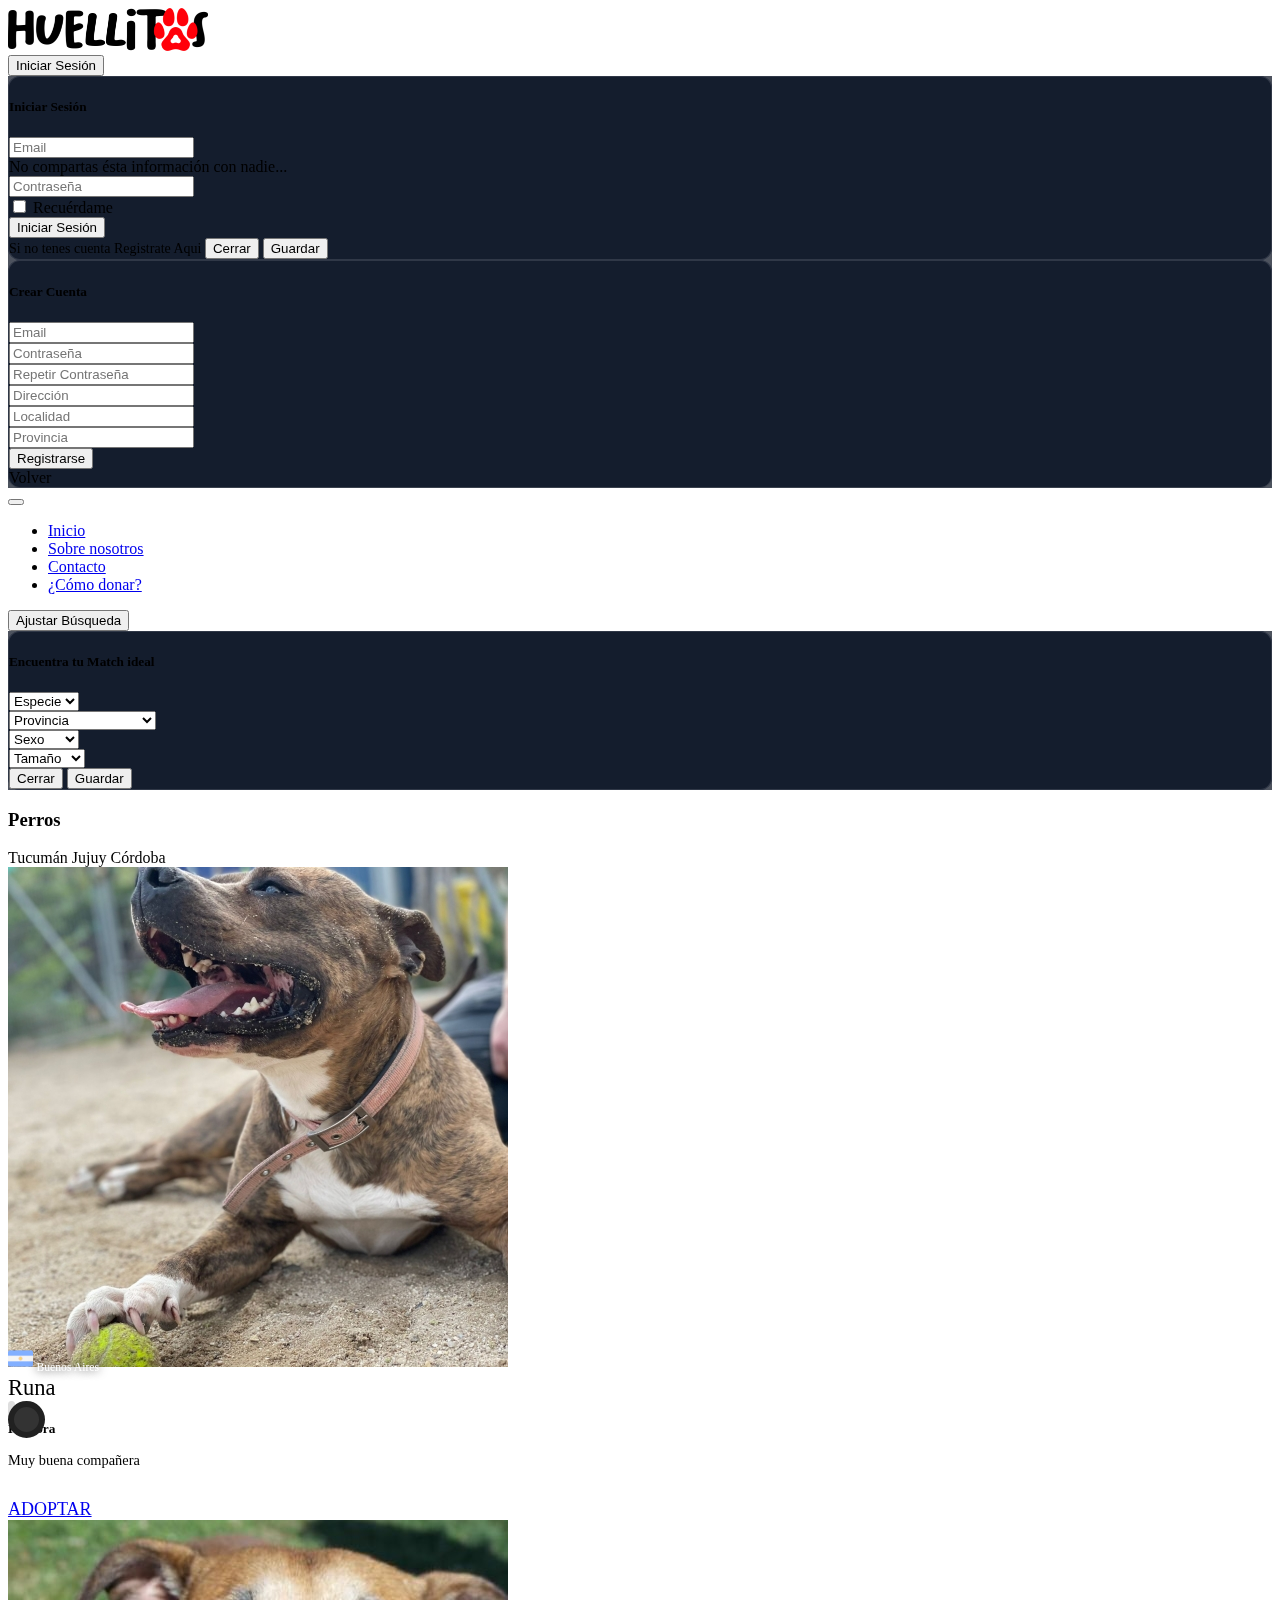
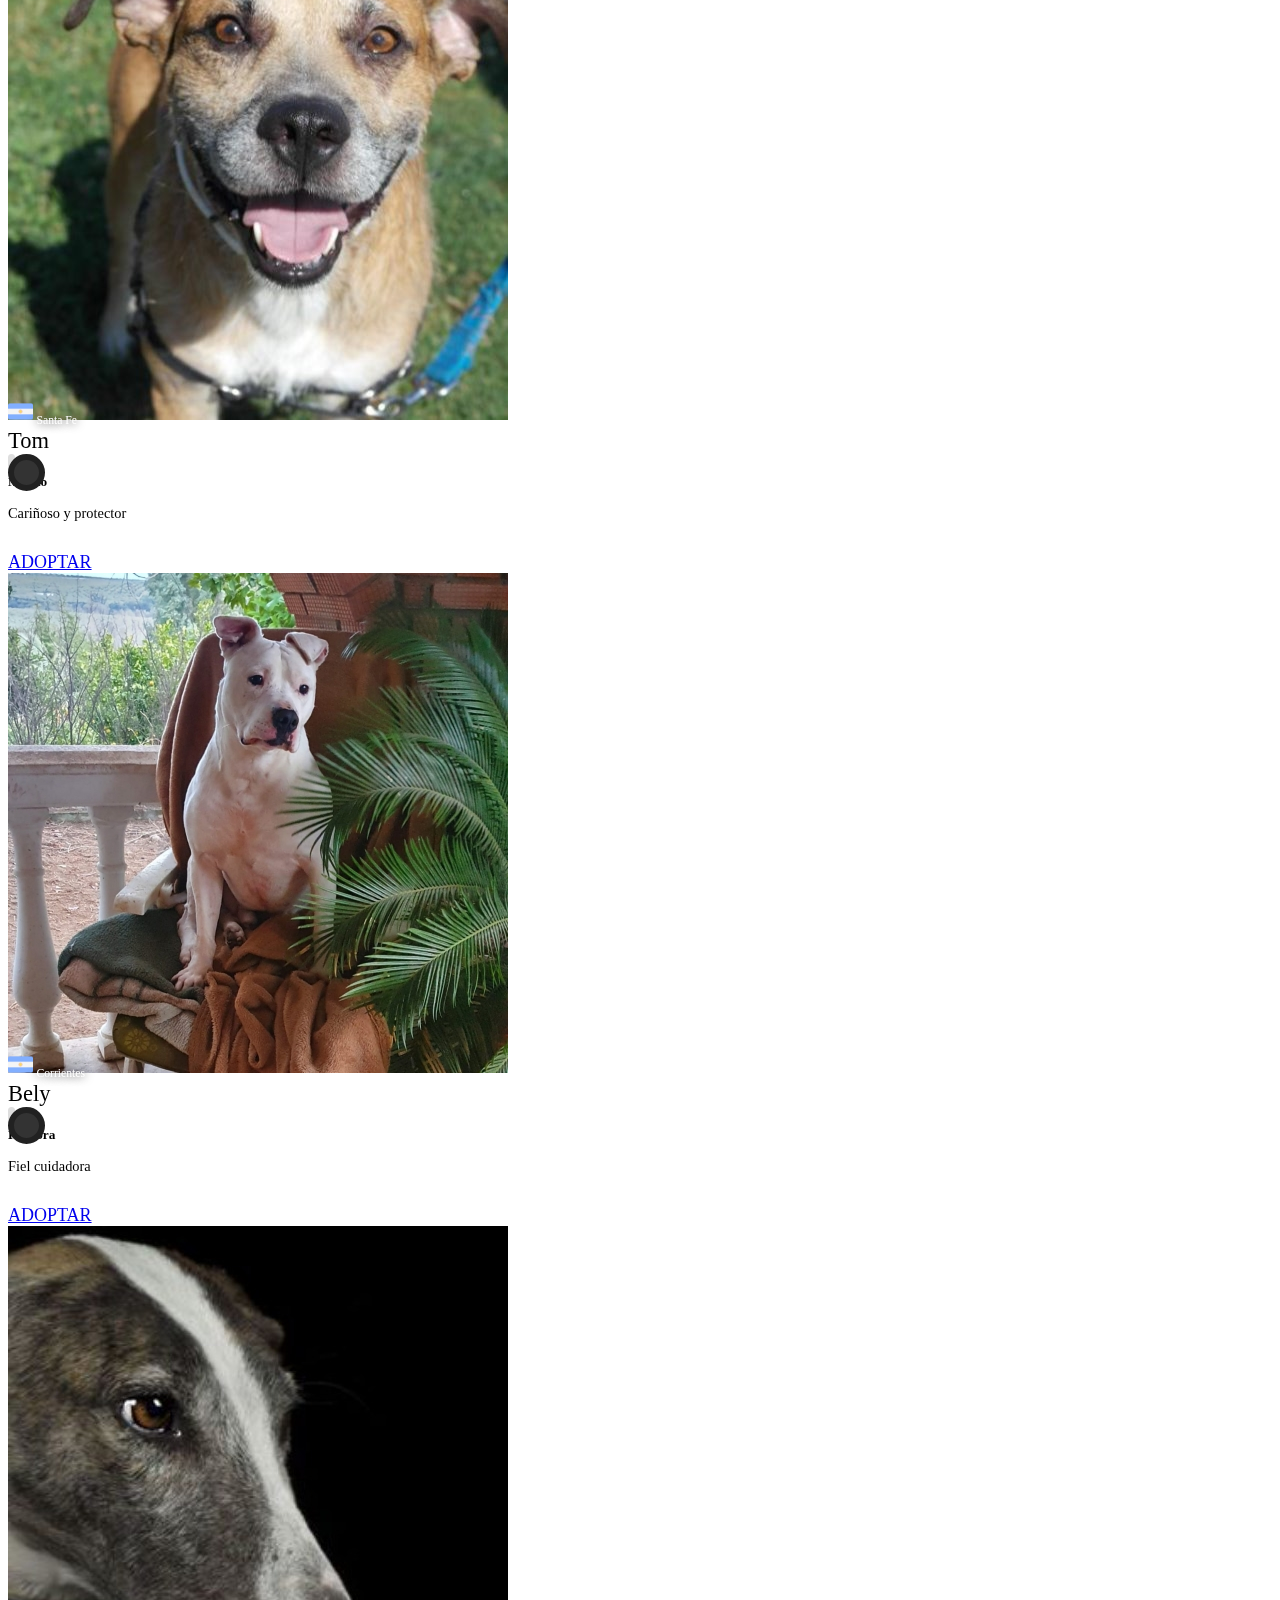
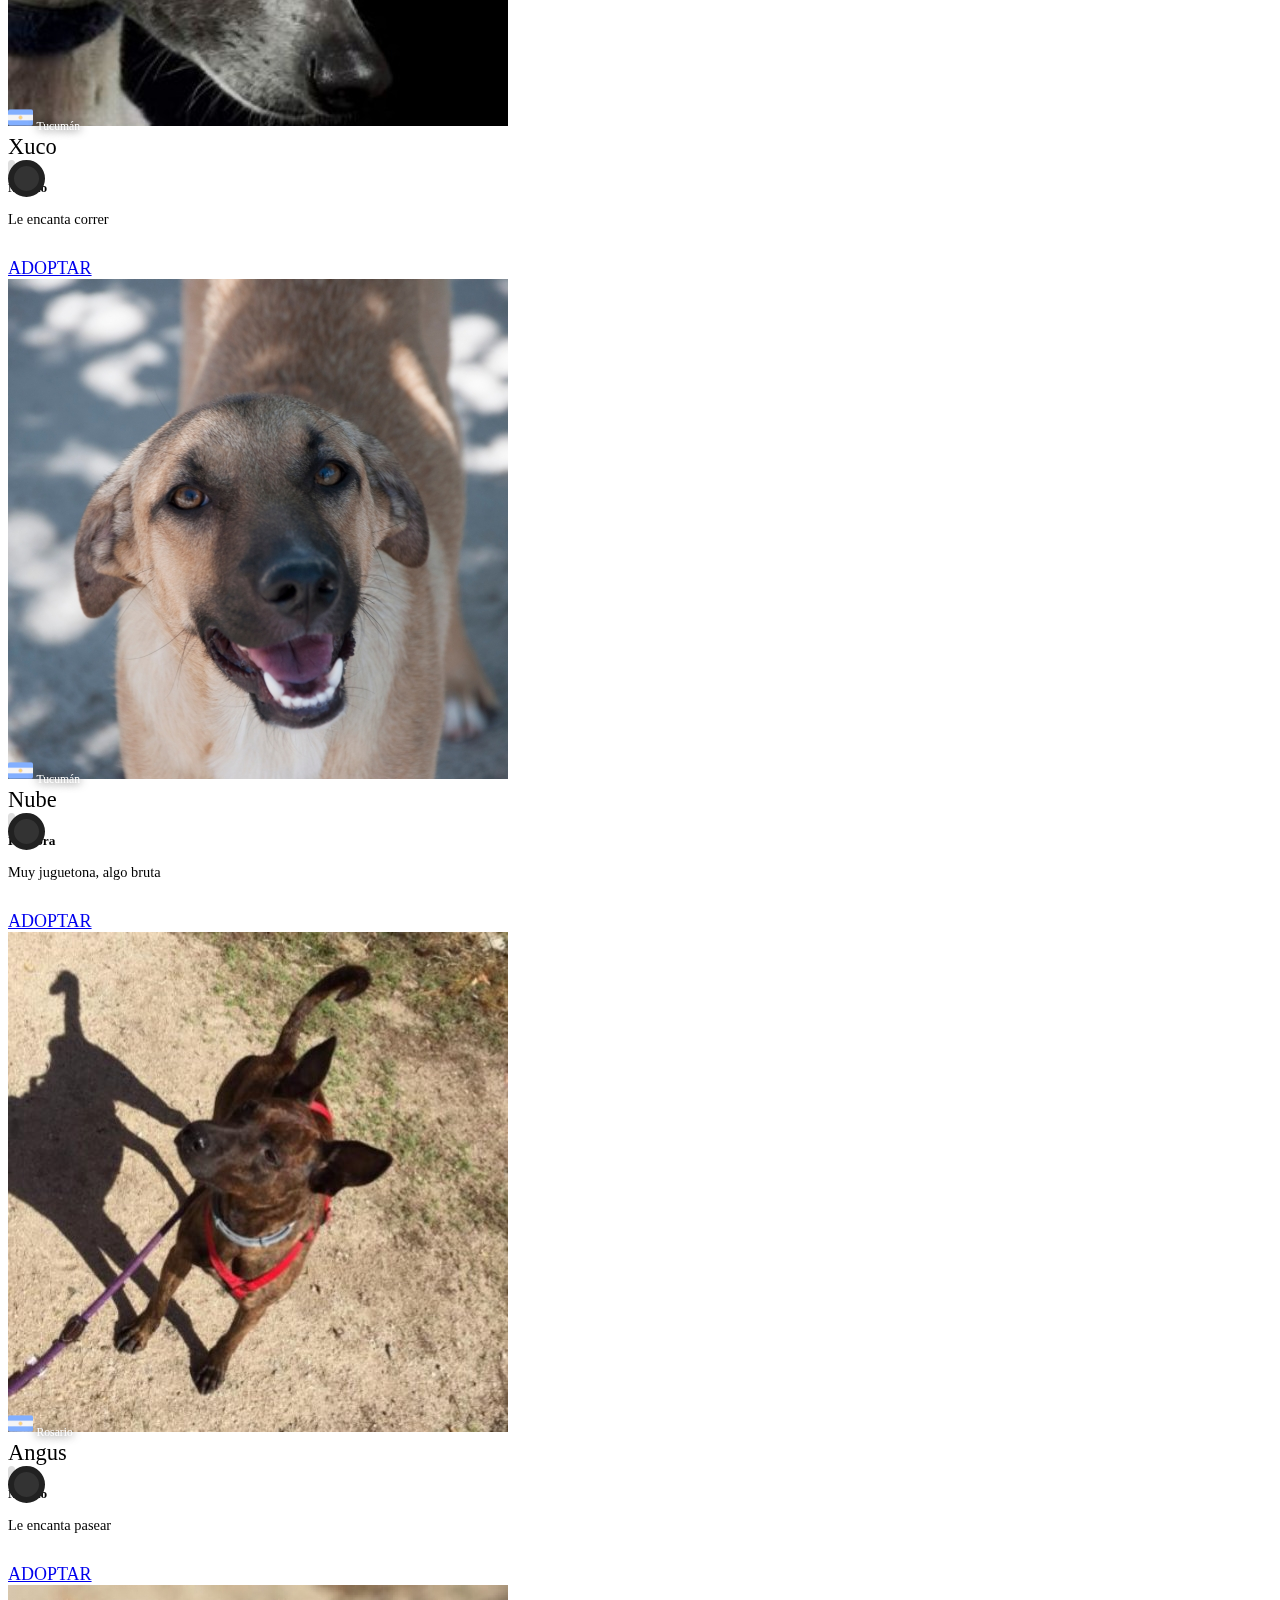
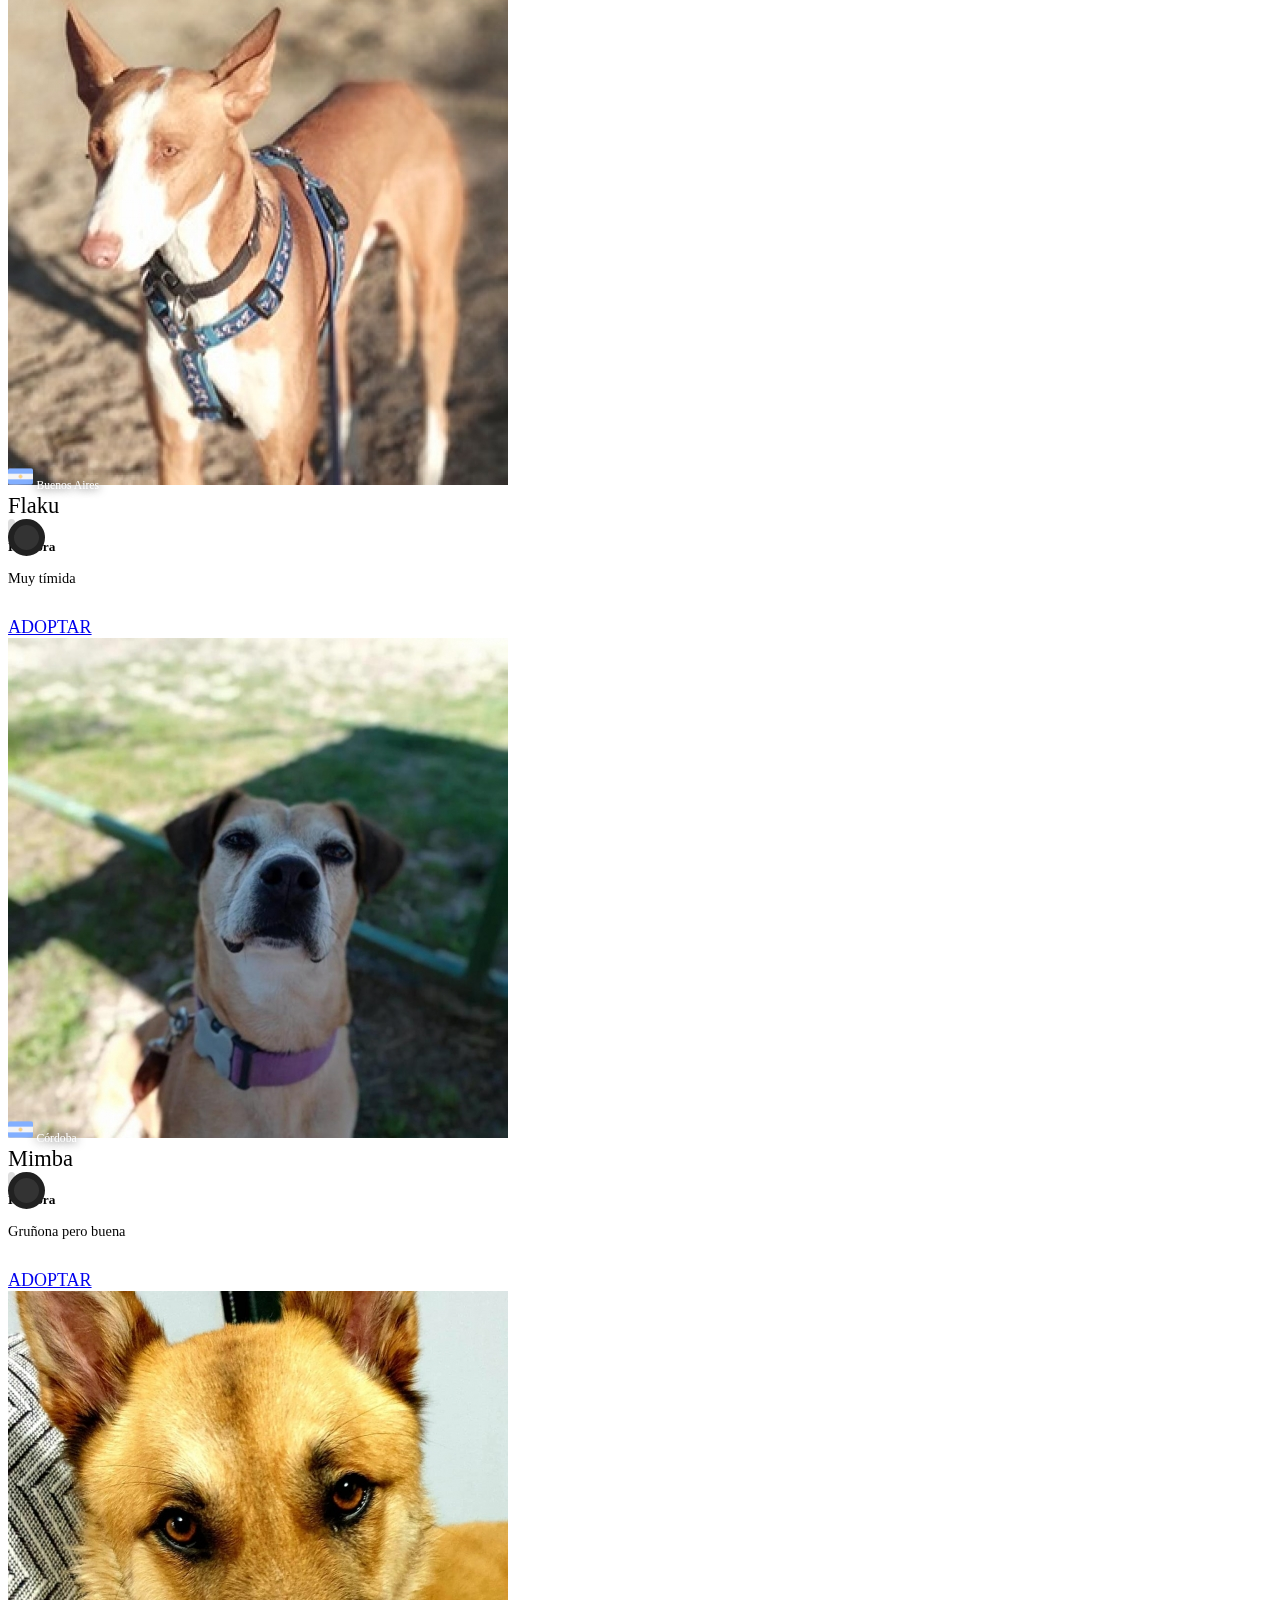
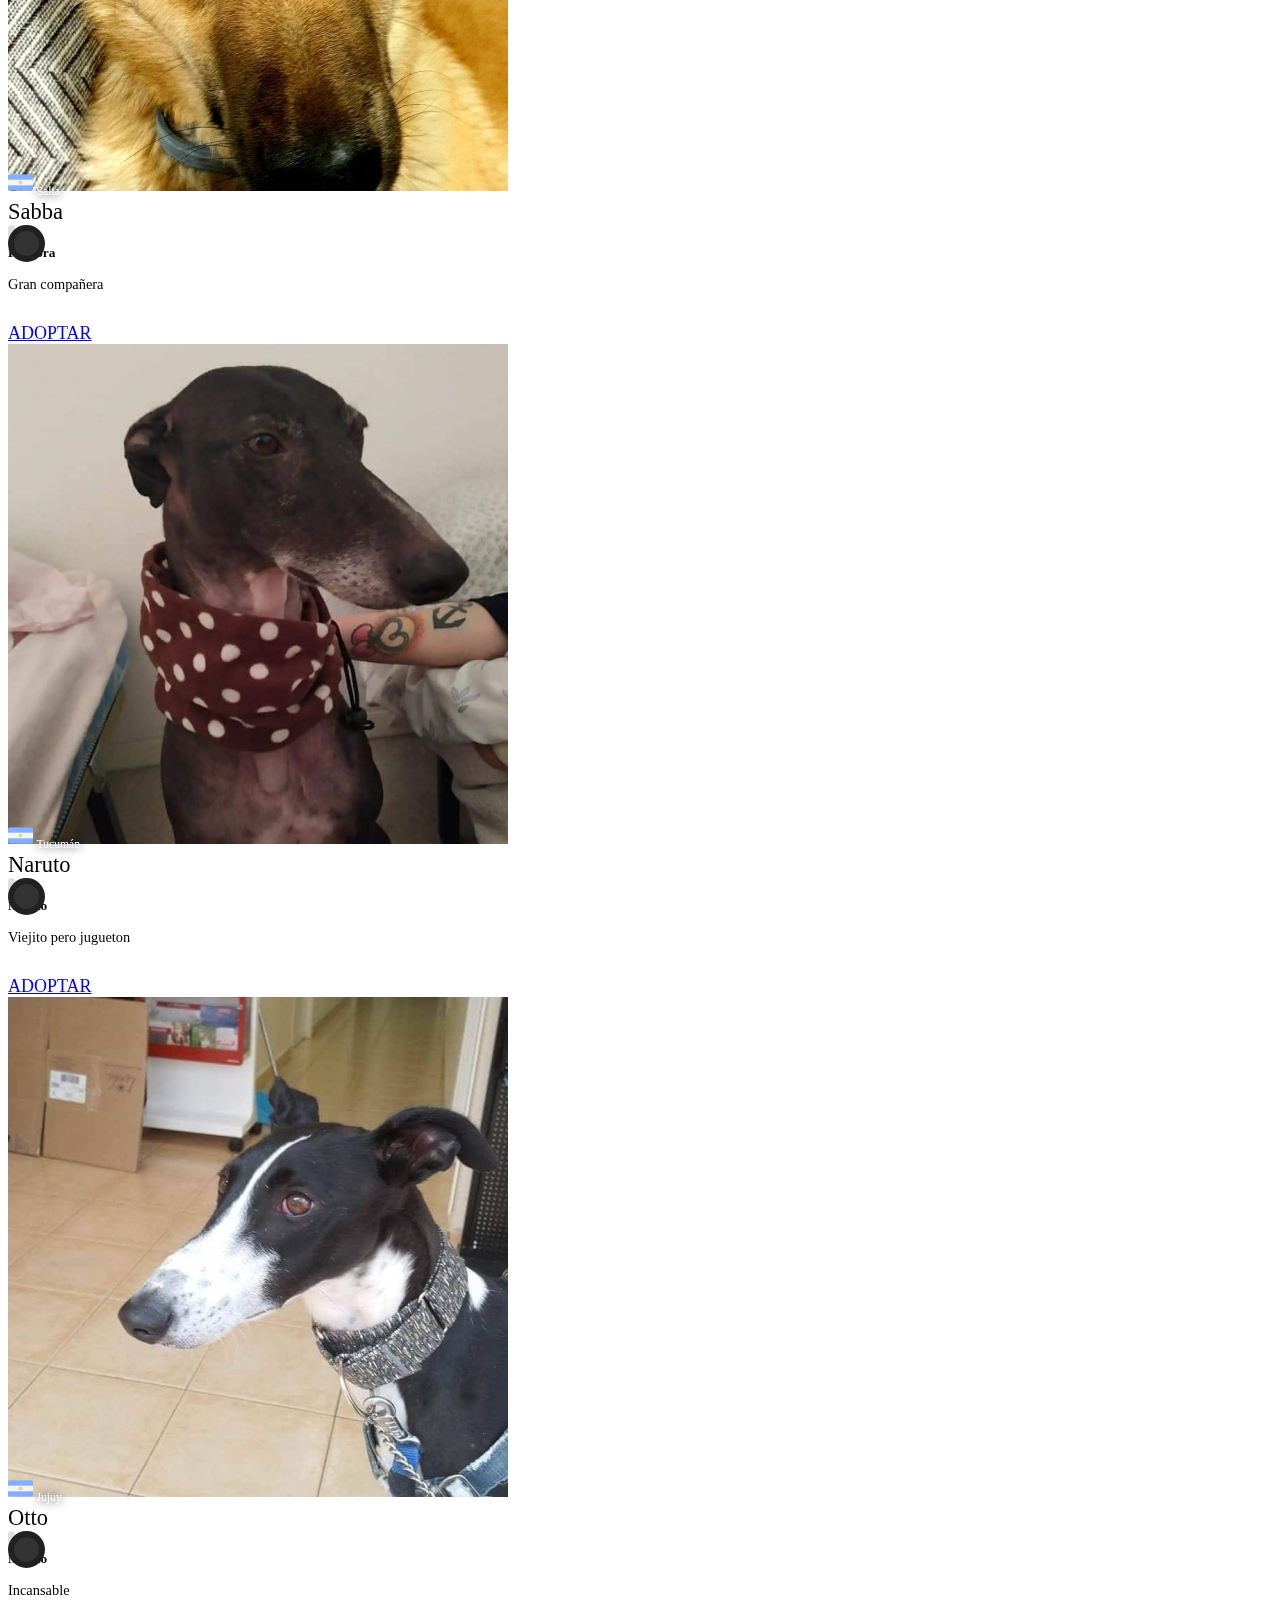
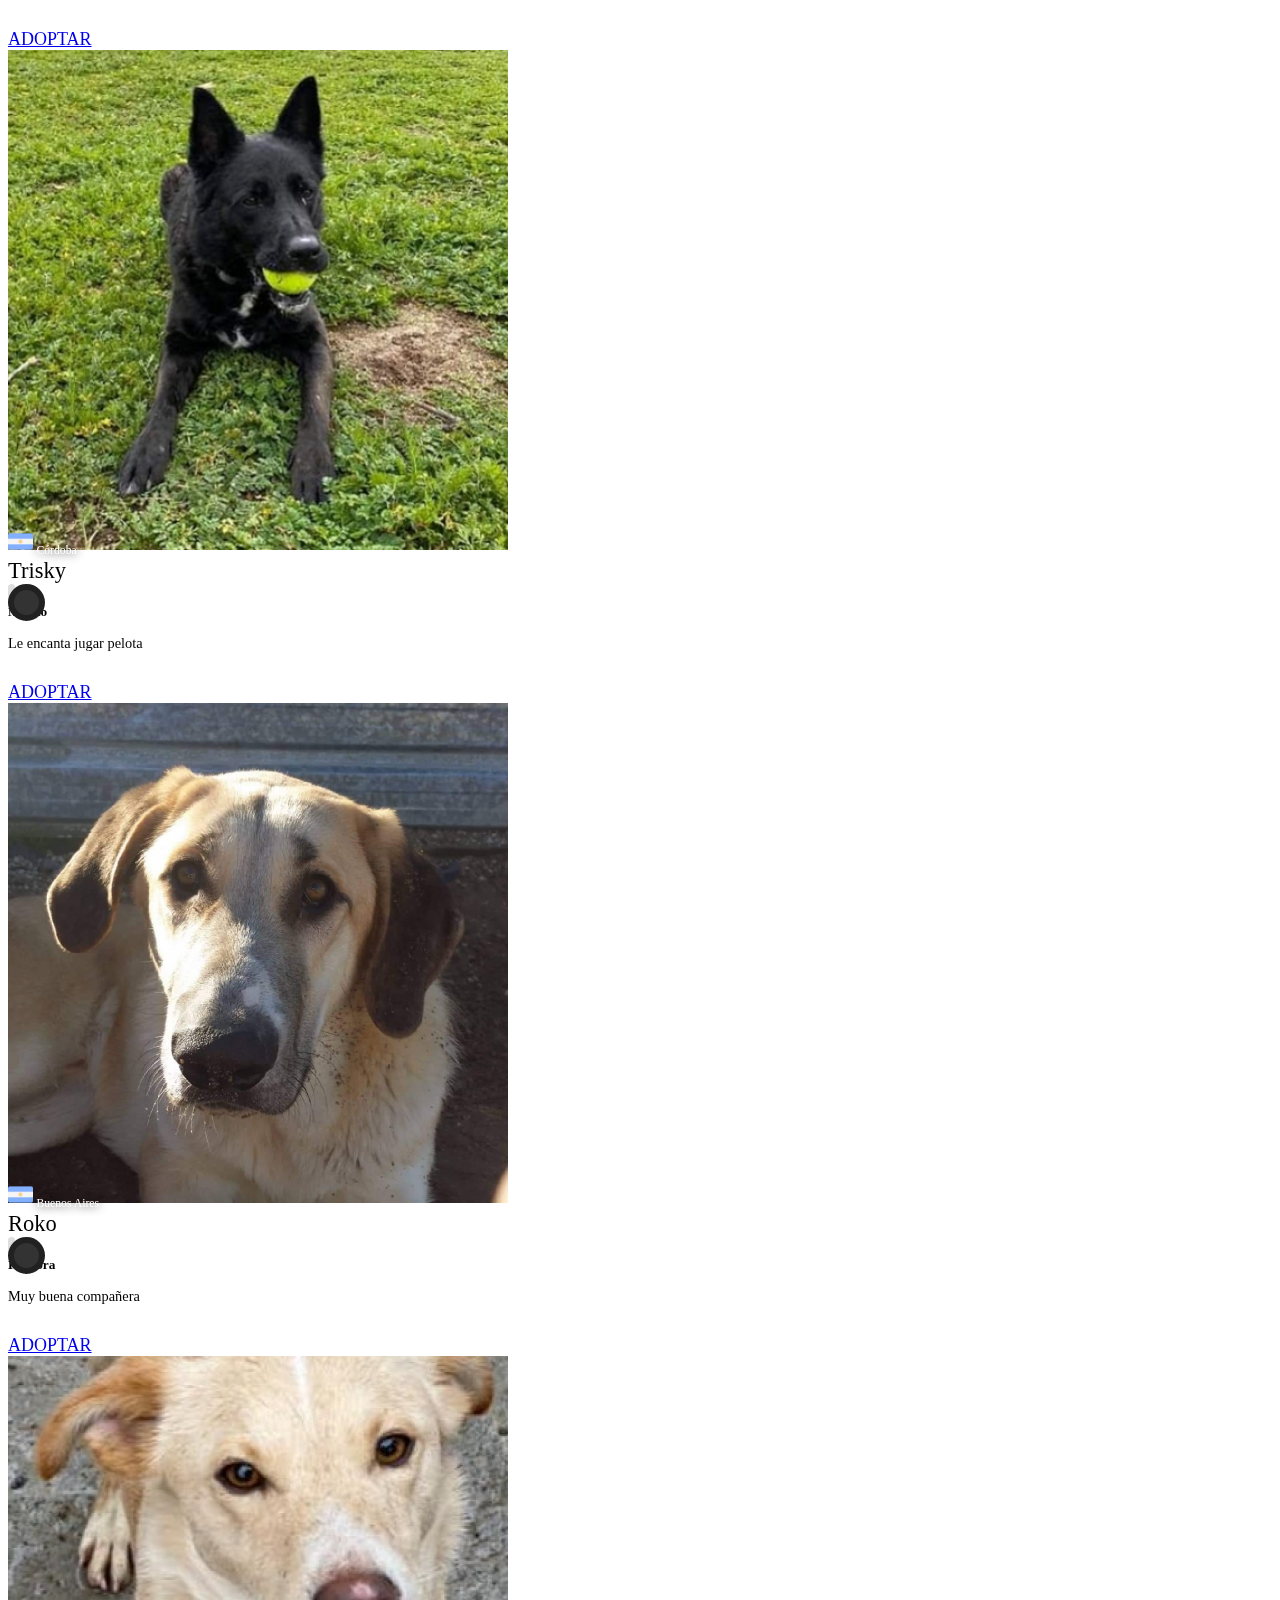
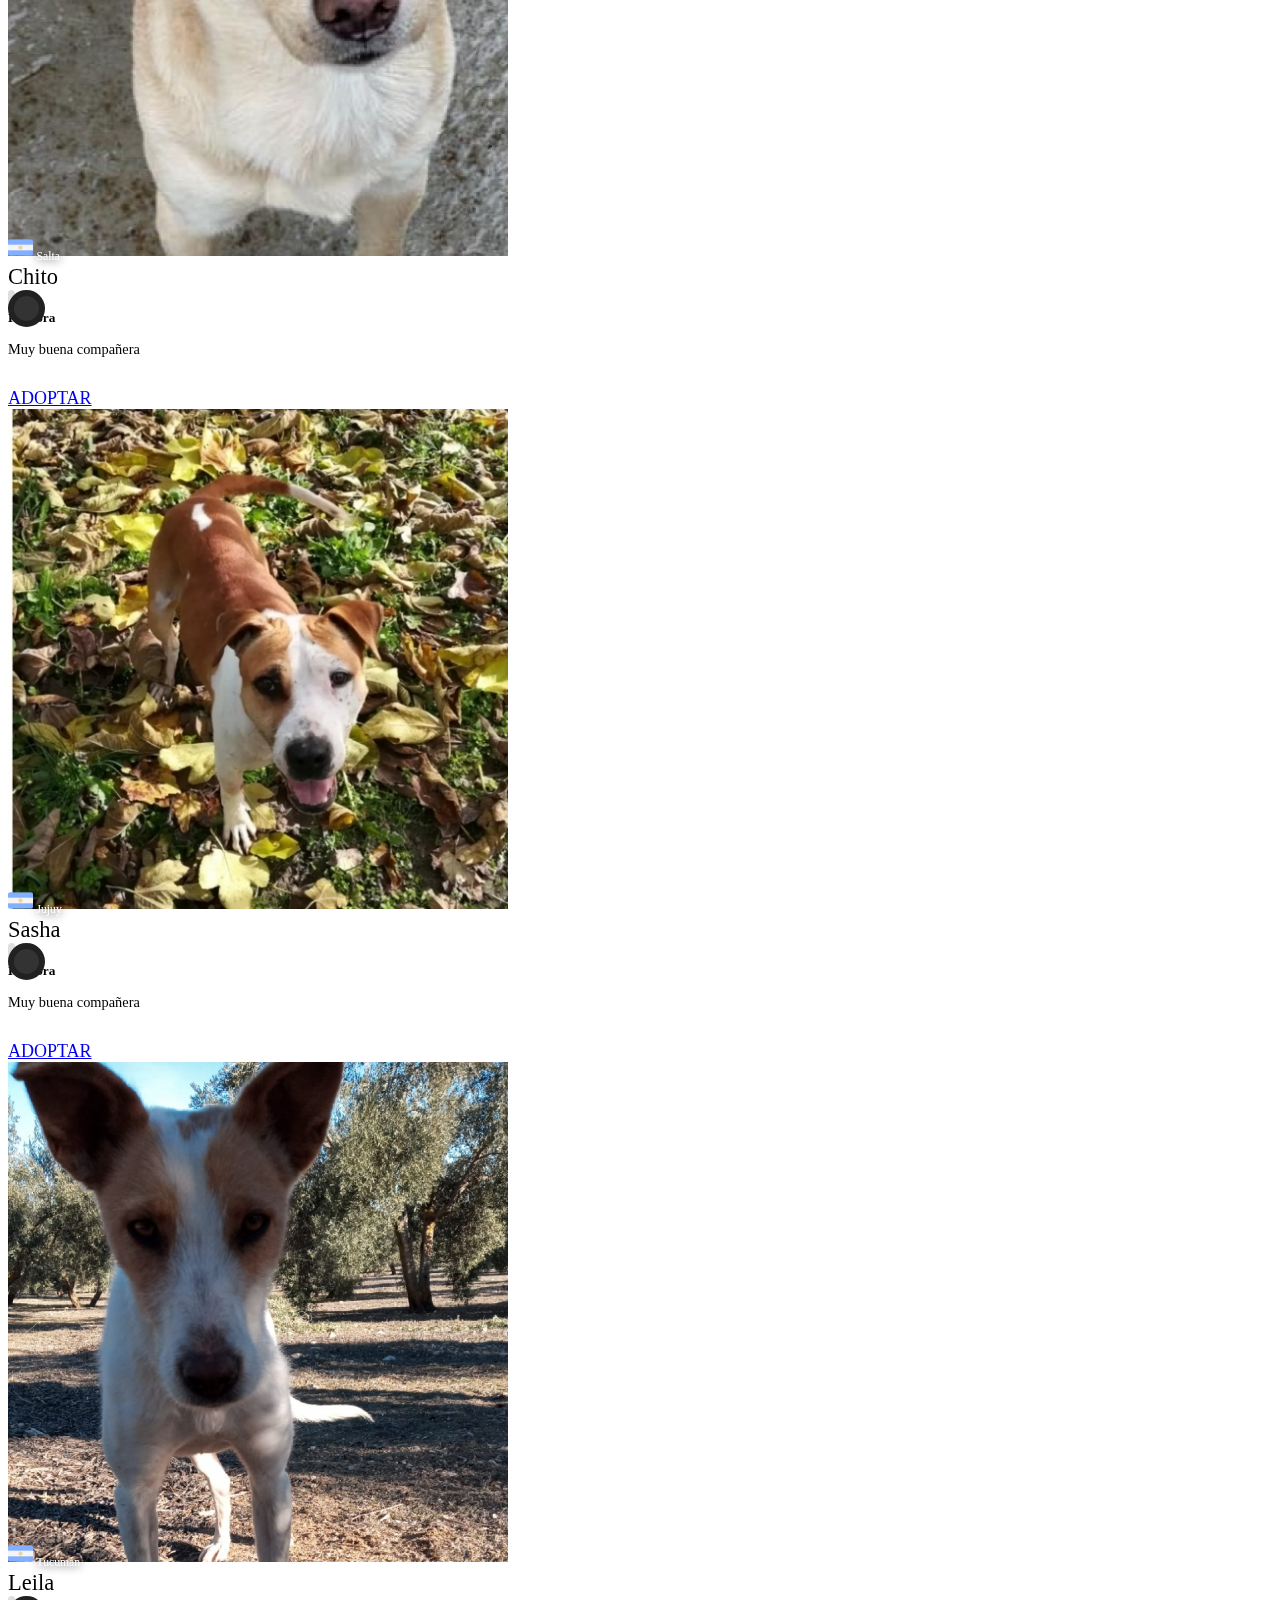
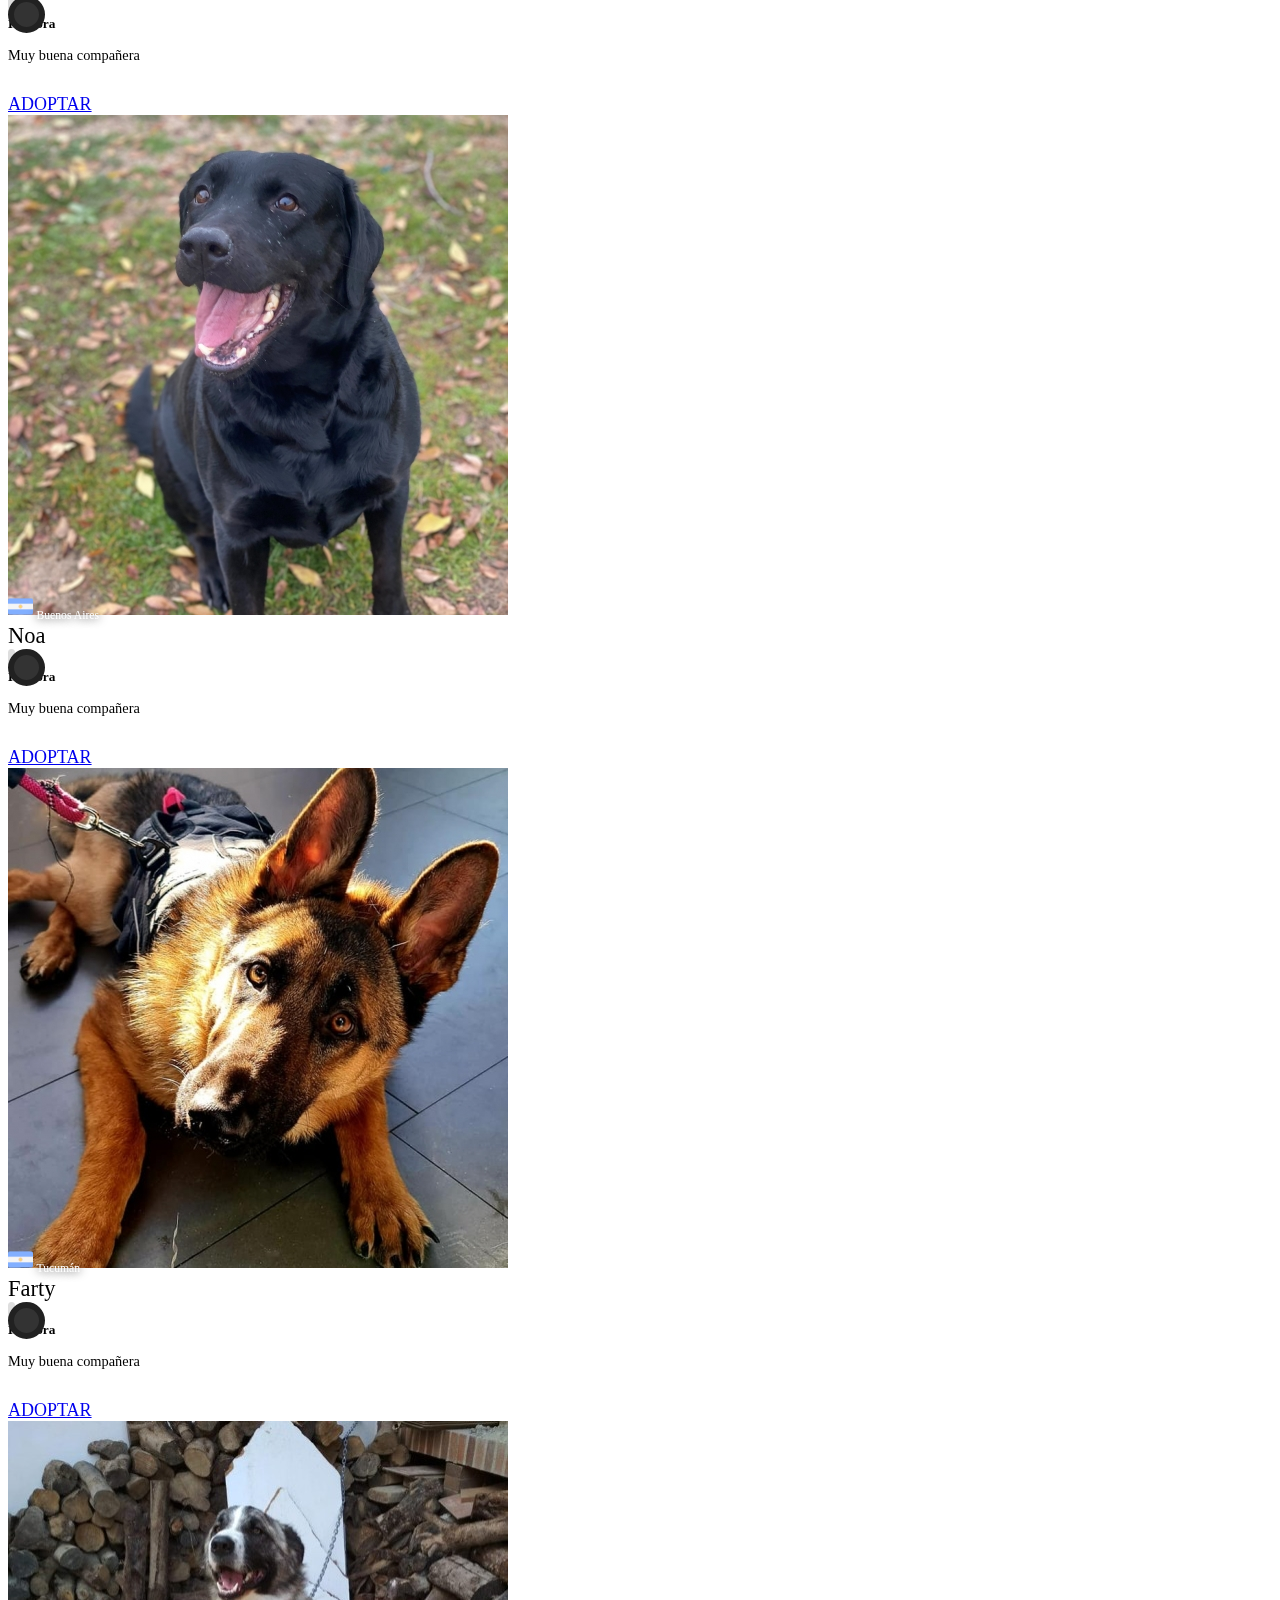
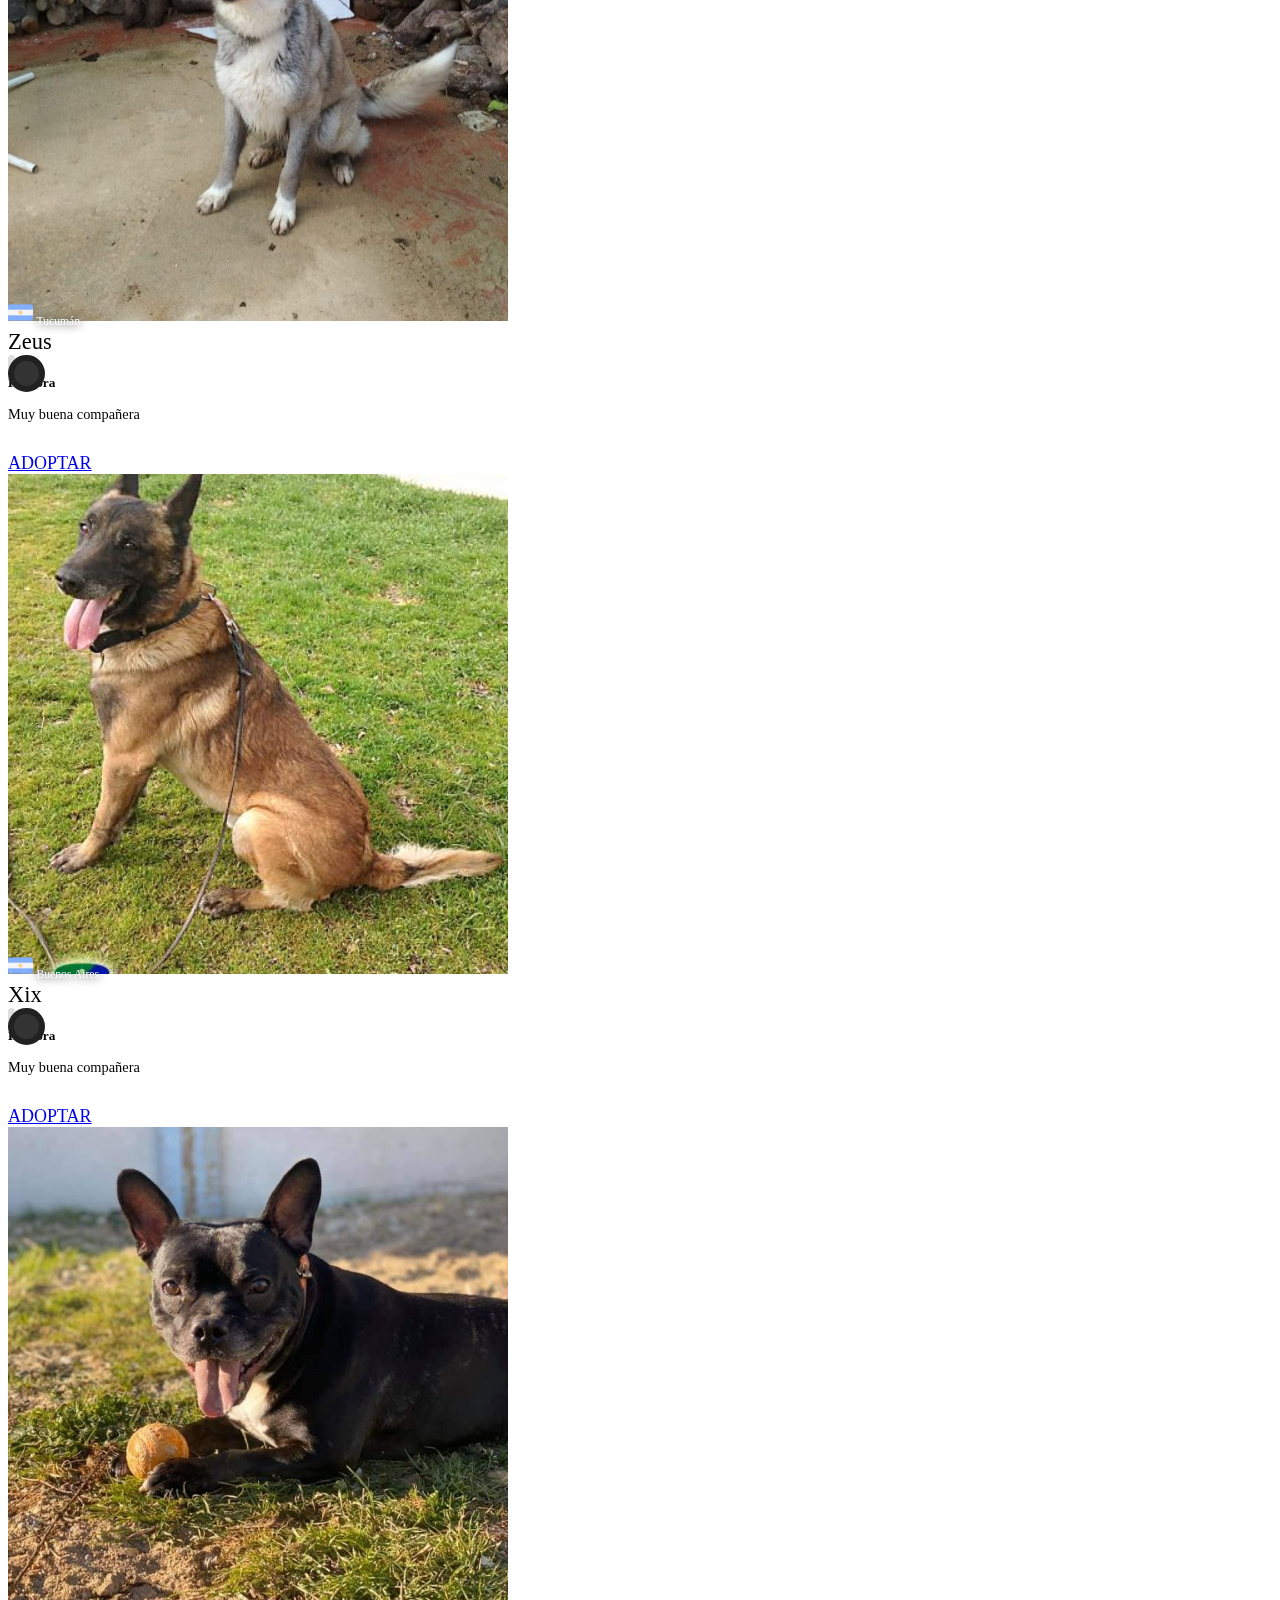
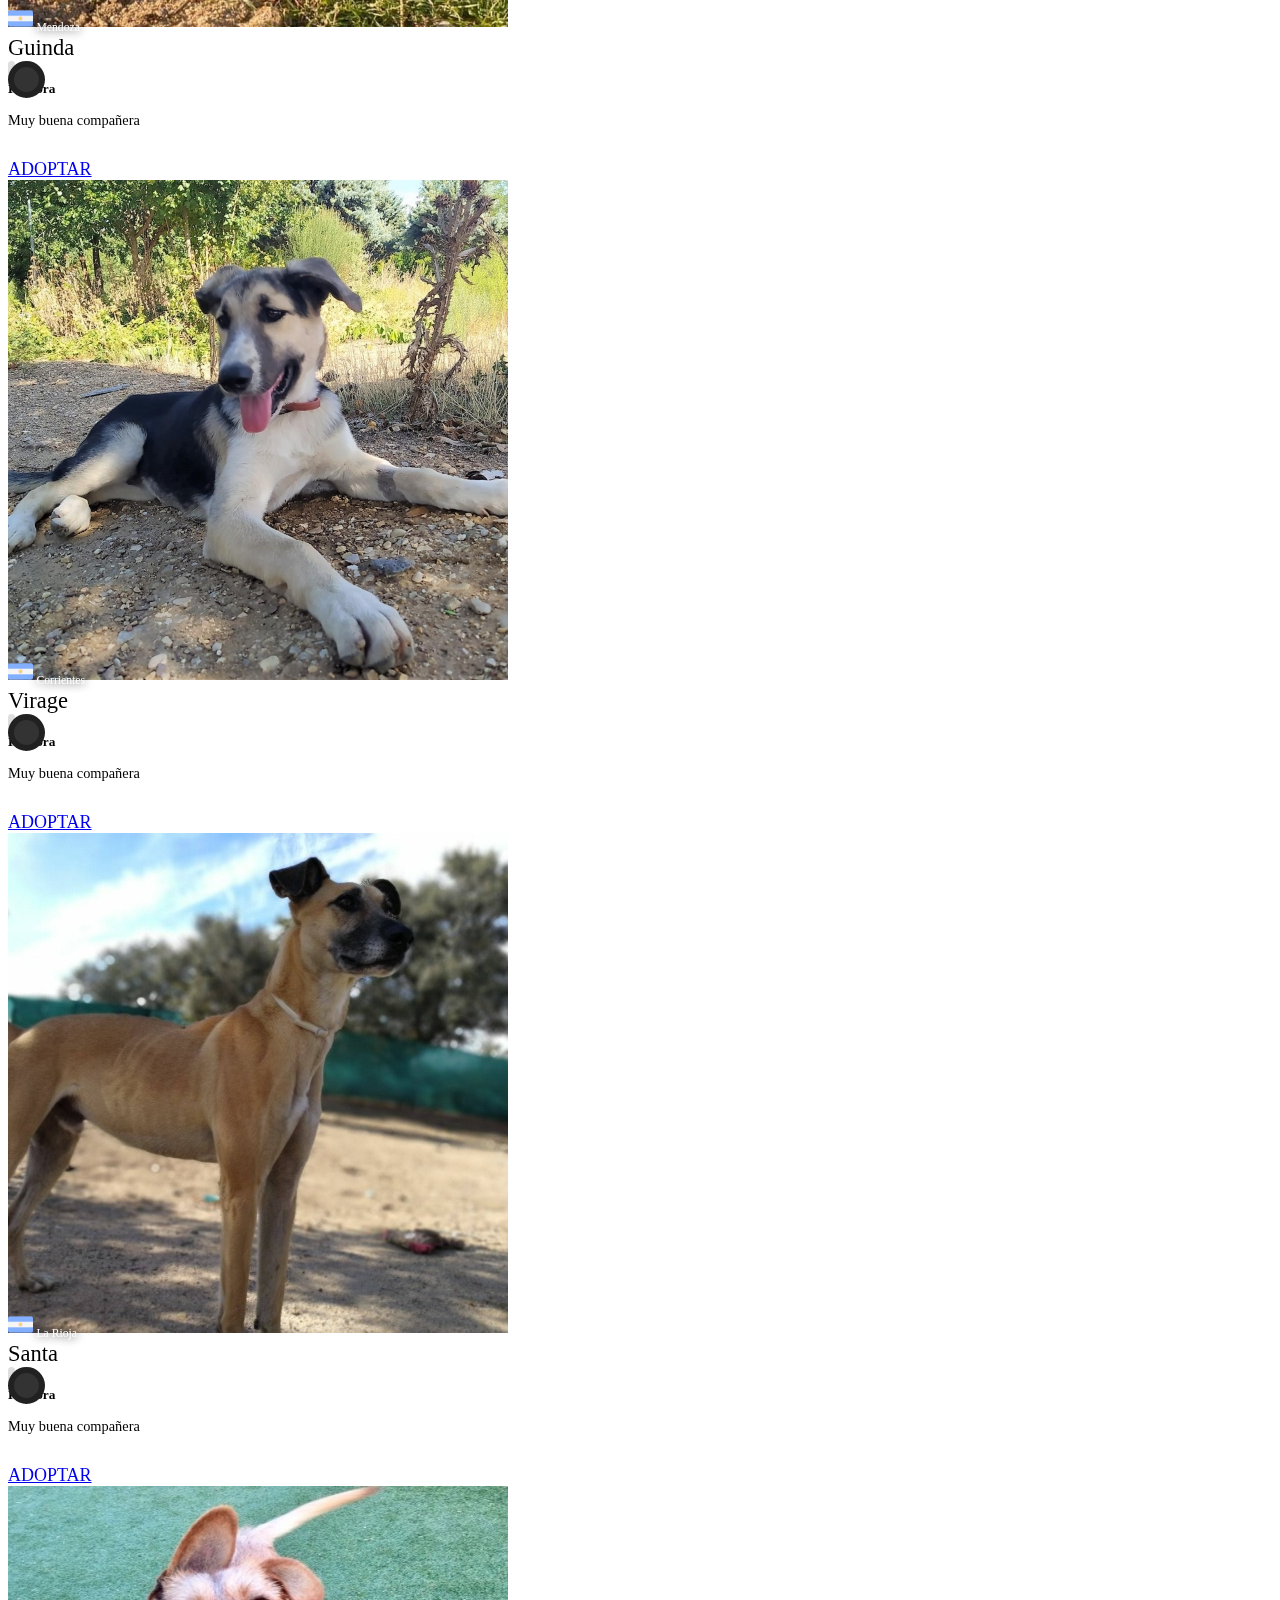
==== commit 27cfa07a: "first commit" ====
--- a/pages/allPets.html
+++ b/pages/allPets.html
@@ -16,102 +16,102 @@
   </head>
   <body>
     <!-------------------------------------------------- HEADER -------------------------------------------------->
-  <header>
-    <!---------------------------------- Navbar de inicio sesión ----------------------------------->
-    <nav class="navbar d-flex justify-content-center btop-fondo">
-      <div class="container-fluid row px-0">
-        <a class="navbar-brand me-0 px-3 p-0 col-6" href="../index.html"><img src="../img/logo negro.png" class="img-fluid" alt="Logo" width="200vw"></a>
-        <form class="d-flex col-6 justify-content-end">
-          <button type="button" class="btn text-nowrap btn-light rounded-pill border-0 boton-h1" data-bs-toggle="modal" data-bs-target="#exampleModal">
-            Iniciar Sesión
-          </button>
-          <!-- Modal -->
-          <div class="modal fade modal-bg" id="exampleModal" tabindex="-1" aria-labelledby="exampleModalLabel" aria-hidden="true">
-            <div class="modal-dialog">
-              <div class="modal-content card-login mt-5">
-                <div class="container pt-3">
-                  <h5 class="modal-title text-light" id="exampleModalLabel">Iniciar Sesión</h5>
+    <header>
+      <!---------------------------------- Navbar de inicio sesión ----------------------------------->
+      <nav class="navbar d-flex justify-content-center bg-warning">
+        <div class="container-fluid row px-0">
+          <a class="navbar-brand me-0 px-3 p-0 col-6" href="../index.html"><img src="../img/logo negro.png" class="img-fluid" alt="Logo" width="200vw"></a>
+          <form class="d-flex col-6 justify-content-end">
+            <button type="button" class="btn text-nowrap btn-light rounded-pill border-0 boton-h1" data-bs-toggle="modal" data-bs-target="#exampleModal">
+              Iniciar Sesión
+            </button>
+            <!-- Modal -->
+            <div class="modal fade modal-bg" id="exampleModal" tabindex="-1" aria-labelledby="exampleModalLabel" aria-hidden="true">
+              <div class="modal-dialog">
+                <div class="modal-content card-login mt-5">
+                  <div class="container pt-3">
+                    <h5 class="modal-title text-light" id="exampleModalLabel">Iniciar Sesión</h5>
+                  </div>
+                  <div class="modal-body">
+                    <form>
+                      <div class="container mb-3 col-11 px-0">
+                        <input type="email" class="form-control" id="exampleInputEmail1" aria-describedby="emailHelp" placeholder="Email">
+                        <div id="emailHelp" class="form-text">No compartas ésta información con nadie...</div>
+                      </div>
+                      <div class="container mb-3 col-11 px-0">
+                        <input type="password" class="form-control" id="exampleInputPassword1" placeholder="Contraseña">
+                      </div>
+                      <div class="mb-3 ps-5 form-check text-light">
+                        <input type="checkbox" class="form-check-input" id="exampleCheck1">
+                        <label class="form-check-label" for="exampleCheck1">Recuérdame</label>
+                      </div>
+                      <div class="row submitbtn justify-content-center">
+                        <button type="submit" class="btn btn-warning col-8">Iniciar Sesión</button>
+                      </div>
+                    </form>
+                  </div>
+                  <div class="container justify-content-center">
+                    <div class="row col-12 m-0 pb-3 align-items-center">
+                      <span class="register col-12 col-lg-6 px-0 text-center text-light registrate">Si no tenes cuenta Registrate
+                        <a class="btn text-primary px-0 registrate-aqui" data-bs-target="#exampleModalToggle2" data-bs-toggle="modal">Aqui</a>
+                      </span>
+                      <button type="button" class="btn col-6 col-lg-3 d-flex justify-content-center text-light boton-hov" data-bs-dismiss="modal">Cerrar</button>
+                      <button type="button" class="btn col-6 col-lg-3 d-flex justify-content-center text-light boton-hov">Guardar</button>
+                    </div>
+                  </div>
+                </div>
+              </div>
+            </div>
+          </form>
+          <div class="modal fade modal-bg" id="exampleModalToggle2" aria-hidden="true" aria-labelledby="exampleModalToggleLabel2" tabindex="-1">
+            <div class="modal-dialog modal-dialog-centered">
+              <div class="modal-content card-login">
+                <div>
+                  <h5 class="modal-title text-light container pt-3" id="exampleModalToggleLabel2">Crear Cuenta</h5>
                 </div>
                 <div class="modal-body">
-                  <form>
-                    <div class="container mb-3 col-11 px-0">
-                      <input type="email" class="form-control" id="exampleInputEmail1" aria-describedby="emailHelp" placeholder="Email">
-                      <div id="emailHelp" class="form-text">No compartas ésta información con nadie...</div>
+                  <form class="row g-3">
+                    <div class="col-md-12 mt-0">
+                      <label for="inputEmail4" class="form-label"></label>
+                      <input type="email" class="form-control" id="inputEmail4" placeholder="Email">
                     </div>
-                    <div class="container mb-3 col-11 px-0">
-                      <input type="password" class="form-control" id="exampleInputPassword1" placeholder="Contraseña">
+                    <div class="col-md-6">
+                      <label for="inputPassword4" class="form-label"></label>
+                      <input type="password" class="form-control" id="inputPassword4" placeholder="Contraseña">
                     </div>
-                    <div class="mb-3 ps-5 form-check text-light">
-                      <input type="checkbox" class="form-check-input" id="exampleCheck1">
-                      <label class="form-check-label" for="exampleCheck1">Recuérdame</label>
+                    <div class="col-md-6">
+                      <label for="inputPassword4" class="form-label"></label>
+                      <input type="password" class="form-control" id="inputPassword4" placeholder="Repetir Contraseña">
                     </div>
-                    <div class="row submitbtn justify-content-center">
-                      <button type="submit" class="btn btn-warning col-8">Iniciar Sesión</button>
+                    <div class="col-12">
+                      <label for="inputAddress" class="form-label"></label>
+                      <input type="text" class="form-control" id="inputAddress" placeholder="Dirección">
                     </div>
-                  </form>
-                </div>
-                <div class="container justify-content-center">
-                  <div class="row col-12 m-0 pb-3 align-items-center">
-                    <span class="register col-12 col-lg-6 px-0 text-center text-light registrate">Si no tenes cuenta Registrate
-                      <a class="btn text-primary px-0 registrate-aqui" data-bs-target="#exampleModalToggle2" data-bs-toggle="modal">Aqui</a>
-                    </span>
-                    <button type="button" class="btn col-6 col-lg-3 d-flex justify-content-center text-light boton-hov" data-bs-dismiss="modal">Cerrar</button>
-                    <button type="button" class="btn col-6 col-lg-3 d-flex justify-content-center text-light boton-hov">Guardar</button>
-                  </div>
-                </div>
-              </div>
-            </div>
-          </div>
-        </form>
-        <div class="modal fade modal-bg" id="exampleModalToggle2" aria-hidden="true" aria-labelledby="exampleModalToggleLabel2" tabindex="-1">
-          <div class="modal-dialog modal-dialog-centered">
-            <div class="modal-content card-login">
-              <div>
-                <h5 class="modal-title text-light container pt-3" id="exampleModalToggleLabel2">Crear Cuenta</h5>
-              </div>
-              <div class="modal-body">
-                <form class="row g-3">
-                  <div class="col-md-12 mt-0">
-                    <label for="inputEmail4" class="form-label"></label>
-                    <input type="email" class="form-control" id="inputEmail4" placeholder="Email">
-                  </div>
-                  <div class="col-md-6">
-                    <label for="inputPassword4" class="form-label"></label>
-                    <input type="password" class="form-control" id="inputPassword4" placeholder="Contraseña">
-                  </div>
-                  <div class="col-md-6">
-                    <label for="inputPassword4" class="form-label"></label>
-                    <input type="password" class="form-control" id="inputPassword4" placeholder="Repetir Contraseña">
-                  </div>
-                  <div class="col-12">
-                    <label for="inputAddress" class="form-label"></label>
-                    <input type="text" class="form-control" id="inputAddress" placeholder="Dirección">
-                  </div>
-                  <div class="col-12">
-                    <label for="inputAddress2" class="form-label"></label>
-                    <input type="text" class="form-control" id="inputAddress2" placeholder="Localidad">
-                  </div>
-                  <div class="col-md-12">
-                    <label for="inputCity" class="form-label"></label>
-                    <input type="text" class="form-control" id="inputCity" placeholder="Provincia">
-                  </div>
-                  <div class="container py-3">
-                    <div class="row">
-                      <div class="d-flex col-6">
-                        <button type="submit" class="btn btn-warning bg-lightblue border-0 boton-hov">Registrarse</button>
-                      </div>
-                      <div class="container d-flex justify-content-end col-6">
-                        <a class="btn btn-warning border-0 boton-hov" data-bs-target="#exampleModal" data-bs-toggle="modal">Volver</a>
+                    <div class="col-12">
+                      <label for="inputAddress2" class="form-label"></label>
+                      <input type="text" class="form-control" id="inputAddress2" placeholder="Localidad">
+                    </div>
+                    <div class="col-md-12">
+                      <label for="inputCity" class="form-label"></label>
+                      <input type="text" class="form-control" id="inputCity" placeholder="Provincia">
+                    </div>
+                    <div class="container py-3">
+                      <div class="row">
+                        <div class="d-flex col-6">
+                          <button type="submit" class="btn btn-warning bg-lightblue border-0 boton-hov">Registrarse</button>
+                        </div>
+                        <div class="container d-flex justify-content-end col-6">
+                          <a class="btn btn-warning border-0 boton-hov" data-bs-target="#exampleModal" data-bs-toggle="modal">Volver</a>
+                        </div>
                       </div>
                     </div>
-                  </div>
+            </div>
           </div>
         </div>
-      </div>
-    </nav>
-  </header>
+      </nav>
+    </header>
     <!--------------------------------------- Navbar de menu --------------------------------------------> 
-    <nav class="navbar navbar-expand-lg navbar-dark d-flex justify-content-between bbot-fondo navbar-fix">
+    <nav class="navbar navbar-expand-lg navbar-dark d-flex justify-content-between bg-dark navbar-fix">
       <div class="container-fluid w-100 px-0">
         <div class="container col-6 px-0 mx-0">
           <button class="navbar-toggler border-0" type="button" data-bs-toggle="collapse" data-bs-target="#navbarTogglerDemo02" aria-controls="navbarTogglerDemo02" aria-expanded="false" aria-label="Toggle navigation">
@@ -1181,7 +1181,7 @@
     <!-------------------------------------------------- FOOTER -------------------------------------------------->
     <img class="container-fluid d-flex col-12 col-sm-10 col-md-8 col-lg-6 gato-ac" src="../img/cat.png" alt="gato acostado">
     <footer class="bg-secondary text-light">
-      <div class=" container-fluid bbot-fondo" style="height: 30px;"></div>
+      <div class=" container-fluid bg-dark" style="height: 30px;"></div>
       <div class="container">
         <div class="row py-3">
           <div class="container text-center col-12 pb-3 mt-3">
--- a/Styles/allPetsStyle.css
+++ b/Styles/allPetsStyle.css
@@ -1,9 +1,4 @@
 /* -------------------------------------------------- HEADER -------------------------------------------------- */
-.btop-fondo{
-  background-image: url("../img/background\ yellow.jpg");
-  background-size: 100%;
-  background-repeat: no-repeat;
-}
 .navbar-fix {
   position: sticky;
   position: -webkit-sticky;
@@ -136,4 +131,3 @@
     margin-bottom: -169px;
   }
 }
-/* -------------------------------------------------- FOOTER -------------------------------------------------- */
